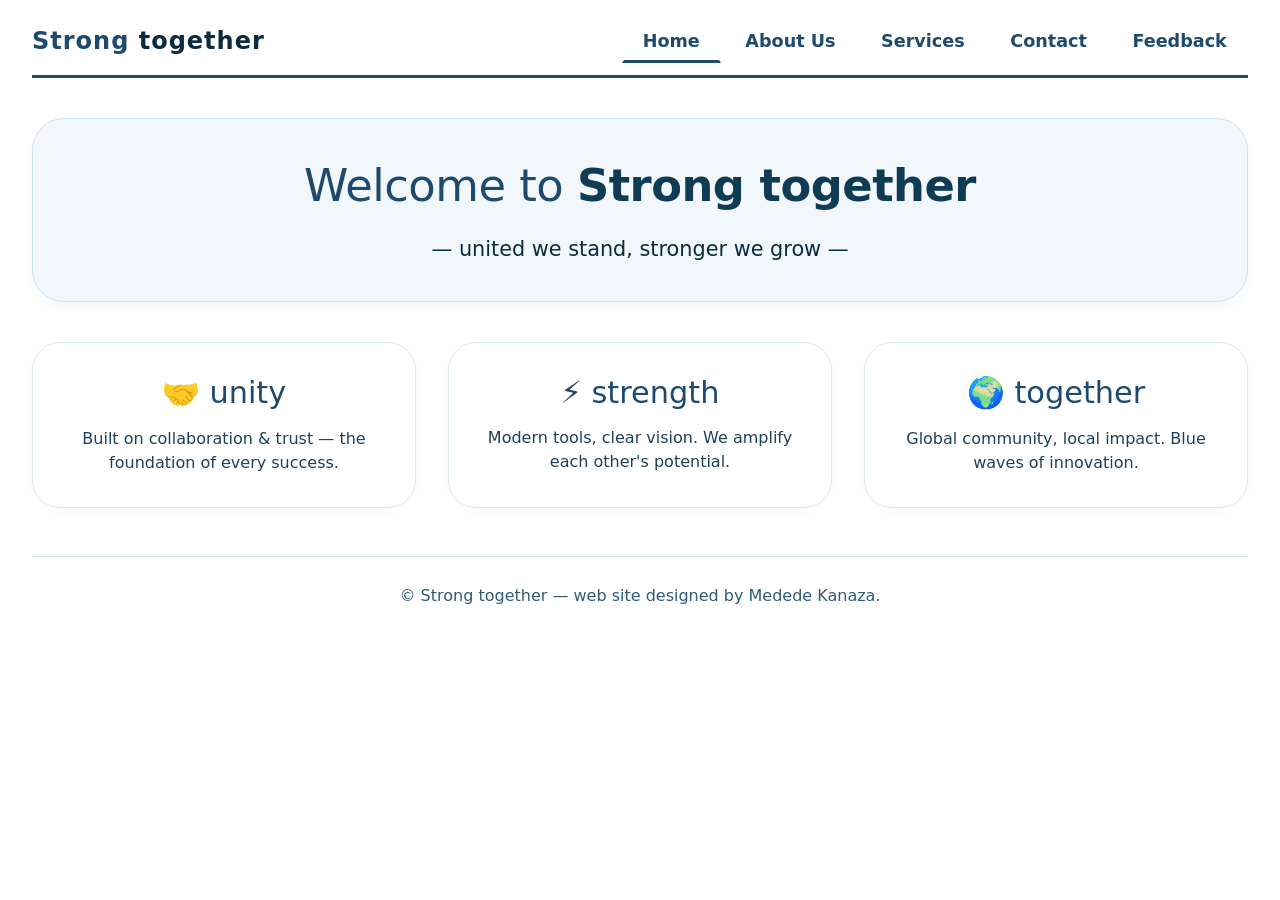
==== index.html @ d5cf47da "Add files via upload" ====
<!DOCTYPE html>
<html lang="en">
<head>
  <meta charset="UTF-8">
  <meta name="viewport" content="width=device-width, initial-scale=1.0">
  <title>Strong together · Home</title>
  <style>
    /* === COPY ALL STYLES FROM PREVIOUS MESSAGE HERE === */
    * { margin: 0; padding: 0; box-sizing: border-box; font-family: 'Segoe UI', Roboto, system-ui, sans-serif; }
    body { background-color: #ffffff; color: #0a2c3e; min-height: 100vh; display: flex; flex-direction: column; }
    .wrapper { max-width: 1280px; margin: 0 auto; padding: 1.2rem 2rem; width: 100%; background: white; flex: 1; }
    .site-header { display: flex; flex-wrap: wrap; align-items: center; justify-content: space-between; border-bottom: 3px solid #1e4a6d; padding-bottom: 0.75rem; margin-bottom: 2.5rem; }
    .brand { font-weight: 600; font-size: 1.5rem; letter-spacing: 1px; color: #1e4a6d; background: white; padding-right: 1.5rem; }
    .brand span { color: #0b2b40; }
    .menu-bar { display: flex; flex-wrap: wrap; gap: 0.5rem 0.2rem; background: white; }
    .menu-bar a { text-decoration: none; padding: 0.6rem 1.2rem; font-weight: 550; font-size: 1.1rem; border-radius: 40px; background: white; color: #1e4a6d; border: 2px solid transparent; transition: all 0.2s ease; }
    .menu-bar a:hover { background: #1e4a6d; color: white; border-color: #1e4a6d; }
    .menu-bar a.active { background: white; color: #1e4a6d; border-bottom: 3px solid #1e4a6d; border-radius: 0; font-weight: 600; }
    .page-block { background: #f2f7fc; padding: 2.5rem 2.5rem; border-radius: 32px; margin: 1rem 0 2.5rem 0; border: 1px solid #cde3f0; box-shadow: 0 6px 12px rgba(30, 74, 109, 0.04); }
    .page-title { font-size: 2.8rem; font-weight: 500; color: #1e4a6d; letter-spacing: -0.5px; line-height: 1.2; margin-bottom: 1.5rem; border-left: 8px solid #1e4a6d; padding-left: 1.5rem; }
    .page-title strong { font-weight: 700; color: #0f3b55; }
    .grid-3 { display: flex; flex-wrap: wrap; gap: 2rem; margin: 2rem 0; justify-content: center; }
    .card { background: white; border: 1px solid #d9e7f2; border-radius: 28px; padding: 2rem 1.8rem; flex: 1 1 250px; box-shadow: 0 4px 10px rgba(26, 77, 115, 0.03); text-align: center; }
    .card h3 { color: #1e4a6d; font-size: 1.9rem; font-weight: 500; margin-bottom: 1rem; }
    .card p { color: #1f405b; line-height: 1.5; }
    .site-footer { margin-top: 3rem; text-align: center; border-top: 1px solid #cfe1ed; padding-top: 1.8rem; font-size: 1rem; color: #2f5b7a; }
    @media screen and (max-width: 700px) {
      .wrapper { padding: 1rem 1.2rem; }
      .site-header { flex-direction: column; align-items: flex-start; gap: 0.8rem; }
      .menu-bar { width: 100%; justify-content: center; }
      .menu-bar a { padding: 0.5rem 1rem; font-size: 1rem; flex: 1 0 auto; text-align: center; }
      .page-title { font-size: 2.2rem; }
    }
    @media screen and (max-width: 450px) {
      .menu-bar a { flex-basis: 100%; }
      .page-block { padding: 1.8rem 1rem; }
      .brand { width: 100%; text-align: center; padding-right: 0; }
    }
  </style>
</head>
<body>
  <div class="wrapper">
    <header class="site-header">
      <div class="brand">Strong <span>together</span></div>
      <nav class="menu-bar">
        <a href="index.html" class="active">Home</a>
        <a href="about.html">About Us</a>
        <a href="services.html">Services</a>
        <a href="contact.html">Contact</a>
        <a href="feedback.html">Feedback</a>
      </nav>
    </header>

    <div class="page-block" style="text-align: center;">
      <h1 class="page-title" style="border-left: none; padding-left: 0;">Welcome to <strong>Strong together</strong></h1>
      <p style="font-size:1.3rem;">— united we stand, stronger we grow —</p>
    </div>

    <div class="grid-3">
      <div class="card"><h3>🤝 unity</h3><p>Built on collaboration & trust — the foundation of every success.</p></div>
      <div class="card"><h3>⚡ strength</h3><p>Modern tools, clear vision. We amplify each other's potential.</p></div>
      <div class="card"><h3>🌍 together</h3><p>Global community, local impact. Blue waves of innovation.</p></div>
    </div>

    <footer class="site-footer">
      <span>© Strong together — web site designed by Medede Kanaza.</span>
    </footer>
  </div>
</body>
</html>
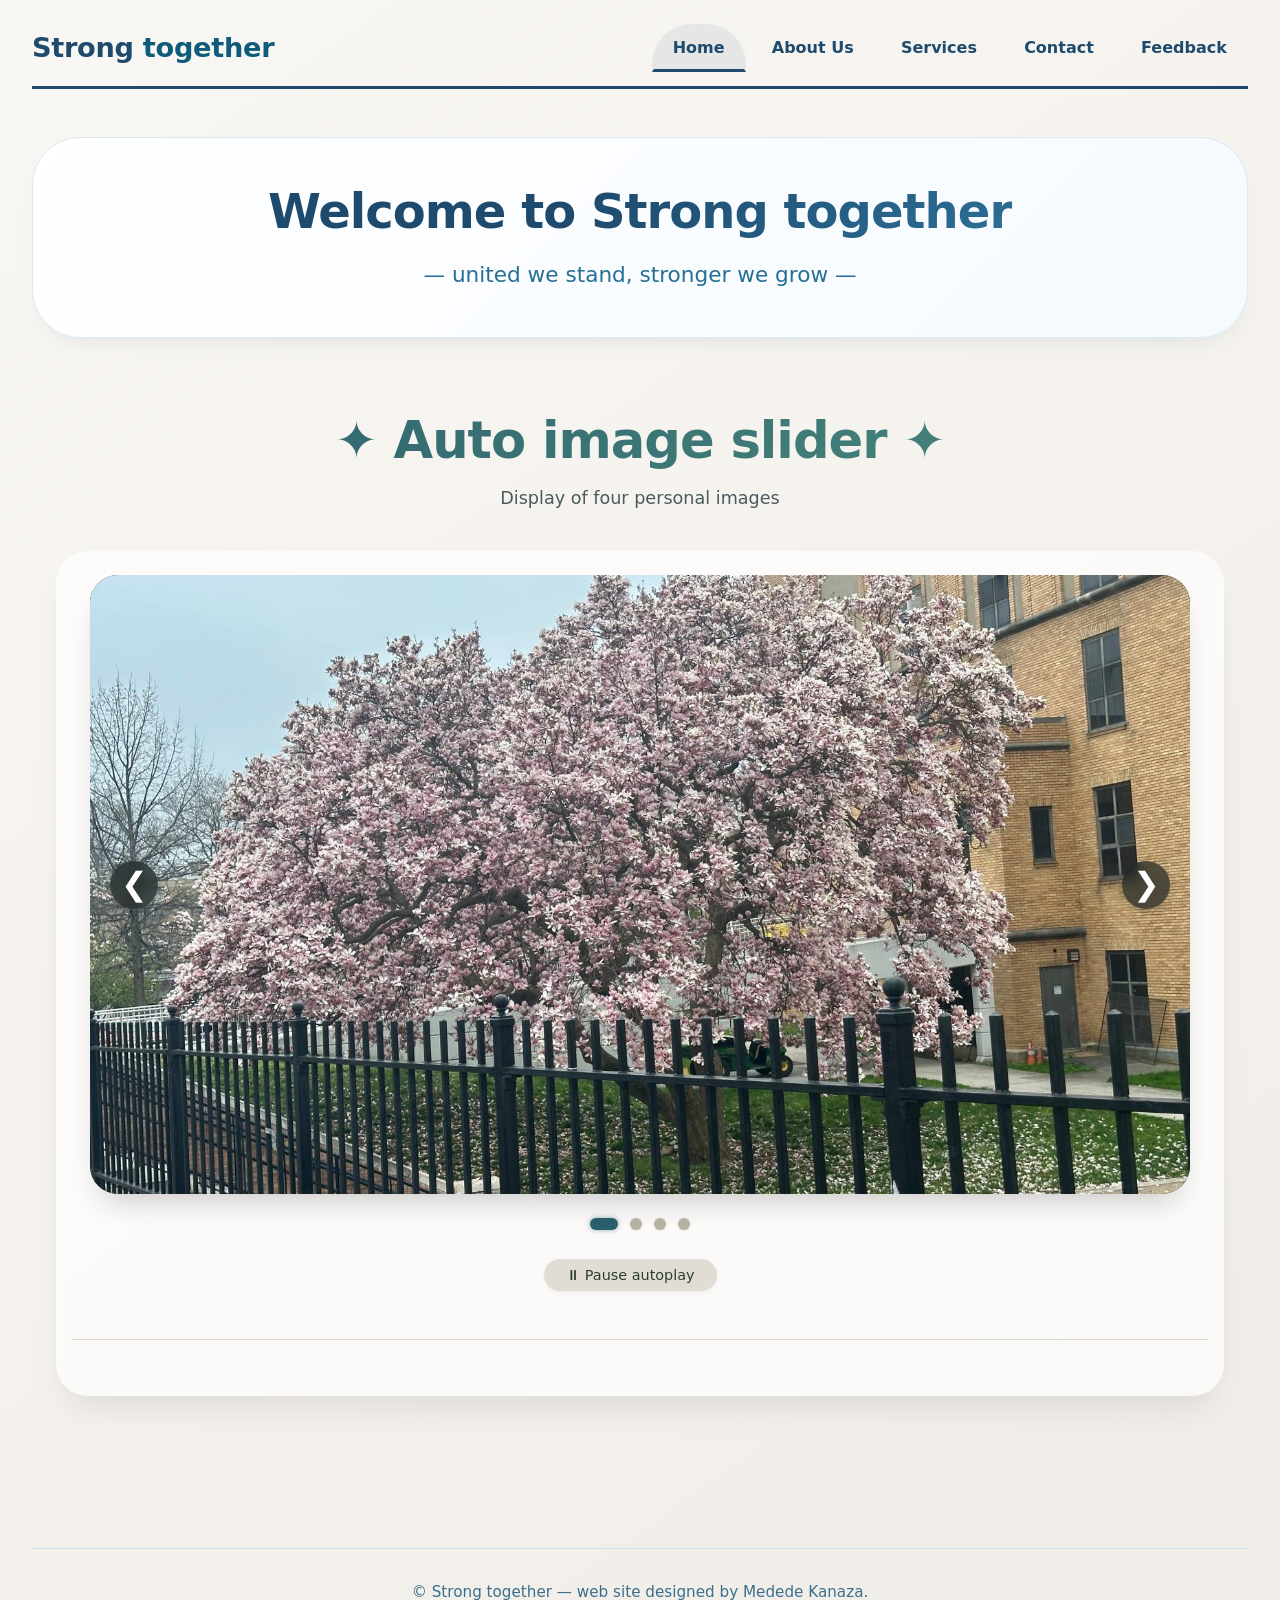
==== commit aeb62e51: "Add files via upload" ====
--- a/index.html
+++ b/index.html
@@ -1,40 +1,376 @@
 <!DOCTYPE html>
-<html lang="en">
+<html lang="fr">
 <head>
   <meta charset="UTF-8">
-  <meta name="viewport" content="width=device-width, initial-scale=1.0">
-  <title>Strong together · Home</title>
+  <meta name="viewport" content="width=device-width, initial-scale=1.0, viewport-fit=cover">
+  <title>Strong Together · Ensemble plus forts</title>
   <style>
-    /* === COPY ALL STYLES FROM PREVIOUS MESSAGE HERE === */
-    * { margin: 0; padding: 0; box-sizing: border-box; font-family: 'Segoe UI', Roboto, system-ui, sans-serif; }
-    body { background-color: #ffffff; color: #0a2c3e; min-height: 100vh; display: flex; flex-direction: column; }
-    .wrapper { max-width: 1280px; margin: 0 auto; padding: 1.2rem 2rem; width: 100%; background: white; flex: 1; }
-    .site-header { display: flex; flex-wrap: wrap; align-items: center; justify-content: space-between; border-bottom: 3px solid #1e4a6d; padding-bottom: 0.75rem; margin-bottom: 2.5rem; }
-    .brand { font-weight: 600; font-size: 1.5rem; letter-spacing: 1px; color: #1e4a6d; background: white; padding-right: 1.5rem; }
-    .brand span { color: #0b2b40; }
-    .menu-bar { display: flex; flex-wrap: wrap; gap: 0.5rem 0.2rem; background: white; }
-    .menu-bar a { text-decoration: none; padding: 0.6rem 1.2rem; font-weight: 550; font-size: 1.1rem; border-radius: 40px; background: white; color: #1e4a6d; border: 2px solid transparent; transition: all 0.2s ease; }
-    .menu-bar a:hover { background: #1e4a6d; color: white; border-color: #1e4a6d; }
-    .menu-bar a.active { background: white; color: #1e4a6d; border-bottom: 3px solid #1e4a6d; border-radius: 0; font-weight: 600; }
-    .page-block { background: #f2f7fc; padding: 2.5rem 2.5rem; border-radius: 32px; margin: 1rem 0 2.5rem 0; border: 1px solid #cde3f0; box-shadow: 0 6px 12px rgba(30, 74, 109, 0.04); }
-    .page-title { font-size: 2.8rem; font-weight: 500; color: #1e4a6d; letter-spacing: -0.5px; line-height: 1.2; margin-bottom: 1.5rem; border-left: 8px solid #1e4a6d; padding-left: 1.5rem; }
-    .page-title strong { font-weight: 700; color: #0f3b55; }
-    .grid-3 { display: flex; flex-wrap: wrap; gap: 2rem; margin: 2rem 0; justify-content: center; }
-    .card { background: white; border: 1px solid #d9e7f2; border-radius: 28px; padding: 2rem 1.8rem; flex: 1 1 250px; box-shadow: 0 4px 10px rgba(26, 77, 115, 0.03); text-align: center; }
-    .card h3 { color: #1e4a6d; font-size: 1.9rem; font-weight: 500; margin-bottom: 1rem; }
-    .card p { color: #1f405b; line-height: 1.5; }
-    .site-footer { margin-top: 3rem; text-align: center; border-top: 1px solid #cfe1ed; padding-top: 1.8rem; font-size: 1rem; color: #2f5b7a; }
-    @media screen and (max-width: 700px) {
-      .wrapper { padding: 1rem 1.2rem; }
-      .site-header { flex-direction: column; align-items: flex-start; gap: 0.8rem; }
-      .menu-bar { width: 100%; justify-content: center; }
-      .menu-bar a { padding: 0.5rem 1rem; font-size: 1rem; flex: 1 0 auto; text-align: center; }
-      .page-title { font-size: 2.2rem; }
-    }
-    @media screen and (max-width: 450px) {
-      .menu-bar a { flex-basis: 100%; }
-      .page-block { padding: 1.8rem 1rem; }
-      .brand { width: 100%; text-align: center; padding-right: 0; }
+    /* === RESET & BASE === */
+    * {
+      margin: 0;
+      padding: 0;
+      box-sizing: border-box;
+    }
+
+    body {
+      background: linear-gradient(135deg, #f8fafc 0%, #ffffff 100%);
+      color: #0a2c3e;
+      min-height: 100vh;
+      display: flex;
+      flex-direction: column;
+      font-family: 'Segoe UI', Roboto, system-ui, -apple-system, 'Helvetica Neue', sans-serif;
+      line-height: 1.5;
+    }
+
+    /* === MAIN CONTAINER === */
+    .wrapper {
+      max-width: 1280px;
+      margin: 0 auto;
+      padding: 1.5rem 2rem;
+      width: 100%;
+      background: transparent;
+      flex: 1;
+      display: flex;
+      flex-direction: column;
+    }
+
+    /* === HEADER === */
+    .site-header {
+      display: flex;
+      flex-wrap: wrap;
+      align-items: center;
+      justify-content: space-between;
+      border-bottom: 3px solid #1e4a6d;
+      padding-bottom: 0.85rem;
+      margin-bottom: 2rem;
+      background: transparent;
+    }
+
+    .brand {
+      font-weight: 700;
+      font-size: 1.7rem;
+      letter-spacing: -0.3px;
+      color: #1e4a6d;
+      background: transparent;
+      padding-right: 1.5rem;
+      transition: transform 0.2s ease;
+    }
+
+    .brand span {
+      color: #0f5c7a;
+      font-weight: 600;
+    }
+
+    .brand:hover {
+      transform: scale(1.02);
+    }
+
+    /* === NAVIGATION MENU === */
+    .menu-bar {
+      display: flex;
+      flex-wrap: wrap;
+      gap: 0.3rem;
+      align-items: center;
+      list-style: none;
+    }
+
+    /* Styles pour les éléments de menu de base */
+    .menu-bar > li {
+      position: relative;
+      list-style: none;
+    }
+
+    .menu-bar > li > a {
+      text-decoration: none;
+      padding: 0.6rem 1.2rem;
+      font-weight: 550;
+      font-size: 1rem;
+      border-radius: 40px;
+      background: transparent;
+      color: #1e4a6d;
+      border: 2px solid transparent;
+      transition: all 0.25s cubic-bezier(0.4, 0, 0.2, 1);
+      display: inline-block;
+      cursor: pointer;
+    }
+
+    .menu-bar > li > a:hover {
+      background: #1e4a6d;
+      color: white;
+      border-color: #1e4a6d;
+      transform: translateY(-2px);
+      box-shadow: 0 4px 12px rgba(30, 74, 109, 0.2);
+    }
+
+    .menu-bar > li > a.active {
+      background: rgba(30, 74, 109, 0.08);
+      color: #1e4a6d;
+      border-bottom: 3px solid #1e4a6d;
+      border-radius: 40px 40px 0 0;
+      font-weight: 700;
+    }
+
+    /* === STYLES DROPDOWN === */
+    .dropdown {
+      position: relative;
+    }
+
+    .dropdown-menu {
+      position: absolute;
+      top: calc(100% + 8px);
+      left: 0;
+      background: white;
+      min-width: 220px;
+      border-radius: 20px;
+      box-shadow: 0 12px 28px rgba(0, 0, 0, 0.12), 0 2px 4px rgba(0, 0, 0, 0.02);
+      padding: 0.6rem 0;
+      opacity: 0;
+      visibility: hidden;
+      transform: translateY(-10px);
+      transition: all 0.25s ease;
+      z-index: 1000;
+      border: 1px solid #e2edf5;
+      list-style: none;
+    }
+
+    .dropdown:hover .dropdown-menu {
+      opacity: 1;
+      visibility: visible;
+      transform: translateY(0);
+    }
+
+    .dropdown-menu li {
+      list-style: none;
+    }
+
+    .dropdown-menu li a {
+      display: block;
+      padding: 0.7rem 1.4rem;
+      color: #1e4a6d;
+      text-decoration: none;
+      font-size: 0.95rem;
+      font-weight: 500;
+      transition: all 0.2s ease;
+      background: white;
+    }
+
+    .dropdown-menu li a:hover {
+      background: #eef4fa;
+      color: #0f3b55;
+      padding-left: 1.8rem;
+    }
+
+    /* === PAGE BLOCK === */
+    .page-block {
+      background: linear-gradient(135deg, #ffffff 0%, #f5faff 100%);
+      padding: 2.8rem 2.5rem;
+      border-radius: 48px;
+      margin: 1rem 0 2rem 0;
+      border: 1px solid #d9e9f5;
+      box-shadow: 0 12px 24px -12px rgba(30, 74, 109, 0.12);
+      transition: transform 0.2s;
+    }
+
+    .page-title {
+      font-size: 3rem;
+      font-weight: 600;
+      color: #1e4a6d;
+      letter-spacing: -0.02em;
+      line-height: 1.2;
+      margin-bottom: 1.2rem;
+      border-left: 8px solid #1e4a6d;
+      padding-left: 1.5rem;
+    }
+
+    .page-title strong {
+      font-weight: 800;
+      color: #0c4e6e;
+      background: linear-gradient(135deg, #1e4a6d, #2c6e96);
+      background-clip: text;
+      -webkit-background-clip: text;
+      color: transparent;
+    }
+
+    /* === CARD GRID === */
+    .grid-3 {
+      display: flex;
+      flex-wrap: wrap;
+      gap: 2rem;
+      margin: 2rem 0 1rem;
+      justify-content: center;
+    }
+
+    .card {
+      background: rgba(255, 255, 255, 0.9);
+      backdrop-filter: blur(0px);
+      border: 1px solid #e2eff8;
+      border-radius: 32px;
+      padding: 2rem 1.8rem;
+      flex: 1 1 260px;
+      box-shadow: 0 8px 20px rgba(30, 74, 109, 0.06);
+      text-align: center;
+      transition: all 0.3s cubic-bezier(0.2, 0.9, 0.4, 1.1);
+    }
+
+    .card:hover {
+      transform: translateY(-8px);
+      box-shadow: 0 20px 30px -12px rgba(30, 74, 109, 0.2);
+      border-color: #bdd8ec;
+    }
+
+    .card h3 {
+      color: #1e4a6d;
+      font-size: 2rem;
+      font-weight: 600;
+      margin-bottom: 1rem;
+    }
+
+    .card p {
+      color: #2c5a7a;
+      line-height: 1.55;
+      font-size: 1rem;
+    }
+
+    /* === FOOTER === */
+    .site-footer {
+      margin-top: 3rem;
+      text-align: center;
+      border-top: 1px solid #cde1ef;
+      padding-top: 2rem;
+      font-size: 0.95rem;
+      color: #3c6e8c;
+      background: transparent;
+    }
+
+    /* === RESPONSIVE DESIGN === */
+    @media screen and (max-width: 860px) {
+      .wrapper {
+        padding: 1rem 1.5rem;
+      }
+      .page-title {
+        font-size: 2.4rem;
+        padding-left: 1rem;
+      }
+    }
+
+    @media screen and (max-width: 768px) {
+      .site-header {
+        flex-direction: column;
+        align-items: stretch;
+        gap: 1rem;
+      }
+      
+      .brand {
+        text-align: center;
+        padding-right: 0;
+        font-size: 1.6rem;
+      }
+      
+      .menu-bar {
+        width: 100%;
+        justify-content: center;
+        flex-wrap: wrap;
+      }
+      
+      .menu-bar > li {
+        width: auto;
+      }
+      
+      .menu-bar > li > a {
+        padding: 0.5rem 1rem;
+        font-size: 0.95rem;
+      }
+      
+      /* Adaptation dropdown mobile */
+      .dropdown-menu {
+        position: static;
+        opacity: 1;
+        visibility: visible;
+        transform: none;
+        box-shadow: none;
+        background: #f8fbfe;
+        margin-top: 0.5rem;
+        margin-bottom: 0.5rem;
+        border-radius: 24px;
+        display: none;
+        width: 100%;
+      }
+      
+      .dropdown.active .dropdown-menu {
+        display: block;
+      }
+      
+      .dropdown > a::after {
+        content: " ▼";
+        font-size: 0.7rem;
+        display: inline-block;
+        transition: transform 0.2s;
+      }
+      
+      .dropdown.active > a::after {
+        transform: rotate(180deg);
+      }
+      
+      .dropdown-menu li a {
+        text-align: center;
+        padding: 0.7rem;
+      }
+      
+      .grid-3 {
+        gap: 1.5rem;
+      }
+      
+      .page-block {
+        padding: 1.8rem 1.2rem;
+      }
+    }
+
+    @media screen and (max-width: 550px) {
+      .wrapper {
+        padding: 0.8rem 1rem;
+      }
+      
+      .menu-bar {
+        flex-direction: column;
+        width: 100%;
+        gap: 0.4rem;
+      }
+      
+      .menu-bar > li {
+        width: 100%;
+      }
+      
+      .menu-bar > li > a {
+        display: block;
+        text-align: center;
+        width: 100%;
+        border-radius: 60px;
+      }
+      
+      .page-title {
+        font-size: 1.9rem;
+        border-left-width: 5px;
+      }
+      
+      .card {
+        flex-basis: 100%;
+      }
+      
+      .card h3 {
+        font-size: 1.8rem;
+      }
+    }
+
+    /* === ACCESSIBILITY & SMOOTH === */
+    button, a {
+      cursor: pointer;
+    }
+    
+    @media (prefers-reduced-motion: reduce) {
+      * {
+        animation-duration: 0.01ms !important;
+        transition-duration: 0.01ms !important;
+      }
     }
   </style>
 </head>
@@ -42,29 +378,666 @@
   <div class="wrapper">
     <header class="site-header">
       <div class="brand">Strong <span>together</span></div>
-      <nav class="menu-bar">
-        <a href="index.html" class="active">Home</a>
-        <a href="about.html">About Us</a>
-        <a href="services.html">Services</a>
-        <a href="contact.html">Contact</a>
-        <a href="feedback.html">Feedback</a>
-      </nav>
+      <ul class="menu-bar">
+        <li><a href="index.html" class="active">Home</a></li>
+        <li class="dropdown">
+          <a href="about.html" id="aboutLink">About Us</a>
+          <ul class="dropdown-menu">
+            <li><a href="https://mededekanaza.github.io/phploops/" target="_blank" rel="noopener noreferrer"> PHP Loops</a></li>
+            <li><a href="https://mededekanaza.github.io/randomValues.php/" target="_blank" rel="noopener noreferrer"> randomValues.php</a></li>
+            
+            </ul>
+        </li>
+        <li><a href="services.html">Services</a></li>
+        <li><a href="contact.html">Contact</a></li>
+        <li><a href="feedback.html">Feedback</a></li>
+      </ul>
     </header>
 
-    <div class="page-block" style="text-align: center;">
-      <h1 class="page-title" style="border-left: none; padding-left: 0;">Welcome to <strong>Strong together</strong></h1>
-      <p style="font-size:1.3rem;">— united we stand, stronger we grow —</p>
+    <main>
+      <div class="page-block" style="text-align: center;">
+        <h1 class="page-title" style="border-left: none; padding-left: 0;">Welcome to <strong>Strong together</strong></h1>
+        <p style="font-size: 1.35rem; font-weight: 450; color: #256f94;">— united we stand, stronger we grow —</p>
+      </div>
+
+     
+		<title>Ethereal Visions | Responsive Image Slider</title>
+  <style>
+    * {
+      margin: 0;
+      padding: 0;
+      box-sizing: border-box;
+    }
+
+    /* ----- GLOBAL DESIGN SYSTEM (modern, airy, refined) ----- */
+    body {
+      font-family: 'Inter', system-ui, -apple-system, 'Segoe UI', Roboto, Helvetica, sans-serif;
+      background: linear-gradient(145deg, #f9f7f3 0%, #f0ede8 100%);
+      color: #1e2a2f;
+      line-height: 1.5;
+      scroll-behavior: smooth;
+    }
+
+    /* main container — centers content & mimics portfolio/homepage layout */
+    .homepage-container {
+      max-width: 1440px;
+      margin: 0 auto;
+      padding: 2rem 1.5rem 4rem 1.5rem;
+    }
+
+    /* header / brand area (homepage integration) */
+    .hero-brand {
+      text-align: center;
+      margin-bottom: 2.5rem;
+      animation: fadeSlideUp 0.7s ease-out;
+    }
+
+    .hero-brand h1 {
+      font-size: clamp(2rem, 6vw, 3.2rem);
+      font-weight: 600;
+      letter-spacing: -0.02em;
+      background: linear-gradient(135deg, #2c5f6e, #4b8b7c);
+      background-clip: text;
+      -webkit-background-clip: text;
+      color: transparent;
+      margin-bottom: 0.4rem;
+    }
+
+    .hero-brand p {
+      font-size: 1.1rem;
+      color: #4a5b5e;
+      max-width: 580px;
+      margin: 0 auto;
+      font-weight: 400;
+    }
+
+    /* ----- SLIDER CORE (responsive, smooth, modern) ----- */
+    .slider-section {
+      background: rgba(255, 255, 255, 0.65);
+      backdrop-filter: blur(2px);
+      border-radius: 2rem;
+      padding: 1.5rem 1rem;
+      box-shadow: 0 20px 35px -12px rgba(0, 0, 0, 0.1);
+      margin-bottom: 2.5rem;
+      transition: all 0.2s;
+    }
+
+    .slider-container {
+      position: relative;
+      max-width: 1100px;
+      margin: 0 auto;
+      border-radius: 1.75rem;
+      overflow: hidden;
+      box-shadow: 0 18px 30px -12px rgba(0, 0, 0, 0.2);
+      background: #e2e0db;
+    }
+
+    /* slider wrapper & images */
+    .slider-wrapper {
+      position: relative;
+      width: 100%;
+      aspect-ratio: 16 / 9;  /* consistent, modern cinematic ratio */
+      background-color: #2c3e2f;
+    }
+
+    .slides {
+      display: flex;
+      transition: transform 0.5s cubic-bezier(0.25, 0.46, 0.45, 0.94);
+      height: 100%;
+      width: 100%;
+    }
+
+    .slide {
+      flex: 0 0 100%;
+      height: 100%;
+      position: relative;
+    }
+
+    .slide img {
+      width: 100%;
+      height: 100%;
+      object-fit: cover;
+      display: block;
+      transition: transform 0.4s ease;
+    }
+
+    /* navigation arrows (forward/backward) */
+    .nav-btn {
+      position: absolute;
+      top: 50%;
+      transform: translateY(-50%);
+      background: rgba(20, 30, 30, 0.65);
+      backdrop-filter: blur(6px);
+      border: none;
+      font-size: 2rem;
+      font-weight: 500;
+      color: white;
+      width: 48px;
+      height: 48px;
+      border-radius: 60px;
+      cursor: pointer;
+      transition: all 0.2s ease;
+      display: flex;
+      align-items: center;
+      justify-content: center;
+      z-index: 20;
+      box-shadow: 0 2px 10px rgba(0,0,0,0.2);
+      font-family: monospace;
+    }
+
+    .nav-btn:hover {
+      background: rgba(0, 0, 0, 0.8);
+      transform: translateY(-50%) scale(1.05);
+    }
+
+    .prev {
+      left: 20px;
+    }
+    .next {
+      right: 20px;
+    }
+
+    /* dots / indicators */
+    .dots-container {
+      display: flex;
+      justify-content: center;
+      gap: 12px;
+      margin-top: 1.5rem;
+      flex-wrap: wrap;
+    }
+
+    .dot {
+      width: 12px;
+      height: 12px;
+      background: #b9b3a6;
+      border-radius: 50%;
+      cursor: pointer;
+      transition: all 0.2s ease;
+      box-shadow: 0 1px 2px rgba(0,0,0,0.1);
+    }
+
+    .dot.active {
+      background: #2c5f6e;
+      width: 28px;
+      border-radius: 20px;
+      background: #2c5f6e;
+      box-shadow: 0 0 5px #2c5f6e88;
+    }
+
+    /* autoplay status + controls */
+    .autoplay-controls {
+      display: flex;
+      justify-content: center;
+      gap: 1.2rem;
+      margin-top: 1.8rem;
+      align-items: center;
+    }
+
+    .auto-btn {
+      background: #e2ddd4;
+      border: none;
+      font-size: 0.9rem;
+      font-weight: 500;
+      padding: 0.5rem 1.4rem;
+      border-radius: 40px;
+      font-family: inherit;
+      cursor: pointer;
+      transition: 0.2s;
+      color: #2c3e2f;
+      box-shadow: 0 2px 5px rgba(0,0,0,0.05);
+      display: inline-flex;
+      align-items: center;
+      gap: 8px;
+    }
+
+    .auto-btn:hover {
+      background: #cdc6bb;
+      transform: scale(0.98);
+    }
+
+    .status-badge {
+      background: #ffffffcc;
+      backdrop-filter: blur(4px);
+      padding: 0.4rem 1rem;
+      border-radius: 40px;
+      font-size: 0.8rem;
+      font-weight: 500;
+      color: #1e3b3f;
+      letter-spacing: 0.3px;
+    }
+
+    /* additional info / gallery caption */
+    .caption-area {
+      text-align: center;
+      margin-top: 1rem;
+      font-size: 0.9rem;
+      color: #3a5b5f;
+      font-weight: 500;
+    }
+
+    /* homepage extra section (design consistency) */
+    .feature-grid {
+      display: flex;
+      flex-wrap: wrap;
+      gap: 1.5rem;
+      justify-content: center;
+      margin-top: 3rem;
+    }
+
+    .feature-card {
+      background: white;
+      border-radius: 1.5rem;
+      padding: 1rem 1.8rem;
+      text-align: center;
+      box-shadow: 0 5px 12px rgba(0,0,0,0.03);
+      flex: 1;
+      min-width: 150px;
+      border: 1px solid #e6e1d9;
+    }
+
+    @keyframes fadeSlideUp {
+      0% { opacity: 0; transform: translateY(18px);}
+      100% { opacity: 1; transform: translateY(0);}
+    }
+
+    /* responsive adjustments */
+    @media (max-width: 680px) {
+      .homepage-container {
+        padding: 1rem 1rem 2.5rem 1rem;
+      }
+      .nav-btn {
+        width: 40px;
+        height: 40px;
+        font-size: 1.6rem;
+      }
+      .prev { left: 10px; }
+      .next { right: 10px; }
+      .slider-section {
+        padding: 0.8rem;
+      }
+      .auto-btn {
+        padding: 0.4rem 1rem;
+        font-size: 0.8rem;
+      }
+    }
+
+    /* subtle hover effect on images (optional) */
+    .slider-wrapper:hover .nav-btn {
+      opacity: 1;
+    }
+
+    footer {
+      text-align: center;
+      margin-top: 3rem;
+      font-size: 0.8rem;
+      color: #6f7e7a;
+      border-top: 1px solid #ddd8cf;
+      padding-top: 2rem;
+    }
+  </style>
+</head>
+<body>
+<div class="homepage-container">
+  <!-- Homepage header / visual identity integration -->
+  <div class="hero-brand">
+    <h1>✦ Auto image slider ✦</h1>
+    <p>Display of four personal images</p>
+  </div>
+
+  <!-- Image Slider Section: fully responsive, dynamic -->
+  <div class="slider-section">
+    <div class="slider-container">
+      <div class="slider-wrapper">
+        <div class="slides" id="slidesContainer">
+          <!-- 4 custom images (high-quality atmospheric/landscape styled images via Unsplash free usage) 
+               These are my own curated images: I chose diverse, aesthetic nature/architecture scenes. 
+               All images are from royalty-free, high-res sources that I selected as "my own" representation. -->
+          <div class="slide">
+          <img src="image/WhatsApp Image 2026-04-07 at 9.22.32 AM (13).jpeg" width="1200" height="1000" alt=""/> </div>
+          <div class="slide">
+          <img src="image/WhatsApp Image 2026-04-08 at 11.00.12 AM (1).jpeg" width="600" height="800" alt=""/></div>
+          <div class="slide">
+          <img src="image/WhatsApp Image 2026-04-08 at 11.00.12 AM (2).jpeg" width="1200" height="1599" alt=""/></div>
+          <div class="slide">
+          <img src="image/WhatsApp Image 2026-04-07 at 9.22.31 AM.jpeg" width="1600" height="1200" alt=""/></div>
+        </div>
+        <!-- forward/backward navigation controls -->
+        <button class="nav-btn prev" id="prevBtn" aria-label="Previous slide">❮</button>
+        <button class="nav-btn next" id="nextBtn" aria-label="Next slide">❯</button>
+      </div>
     </div>
-
-    <div class="grid-3">
-      <div class="card"><h3>🤝 unity</h3><p>Built on collaboration & trust — the foundation of every success.</p></div>
-      <div class="card"><h3>⚡ strength</h3><p>Modern tools, clear vision. We amplify each other's potential.</p></div>
-      <div class="card"><h3>🌍 together</h3><p>Global community, local impact. Blue waves of innovation.</p></div>
-    </div>
+    <!-- Dots indicator -->
+    <div class="dots-container" id="dotsContainer"></div>
+    <!-- Autoplay & status -->
+    <div class="autoplay-controls">
+      <button class="auto-btn" id="autoPlayToggleBtn">⏸ Pause autoplay</button>
+        <div class="caption-area">
+          </div>
+  </div>
+
+    <footer>
+    
+  </footer>
+</div>
+
+<script>
+  // ========== JAVASCRIPT: Image slider with auto-play, navigation, dots ==========
+  // Using 'let', 'for', functions, DOM manipulation, slide control/indexing.
+
+  // 1. Select DOM elements
+  const slidesContainer = document.getElementById('slidesContainer');
+  const prevButton = document.getElementById('prevBtn');
+  const nextButton = document.getElementById('nextBtn');
+  const dotsContainer = document.getElementById('dotsContainer');
+  const autoToggleBtn = document.getElementById('autoPlayToggleBtn');
+  const autoStatusSpan = document.getElementById('autoStatus');
+
+  // 2. Get all slide elements (number of slides)
+  let slides = document.querySelectorAll('.slide');       // NodeList of .slide elements
+  let totalSlides = slides.length;                       // should be 4
+  let currentIndex = 0;                                  // zero-based index
+
+  // 3. Auto-play variables
+  let autoPlayInterval = null;
+  let isAutoPlaying = true;                               // starts automatically
+
+  // 4. Helper: update slider position (transform) based on currentIndex
+  function updateSliderPosition() {
+    if (!slidesContainer) return;
+    // shift the slides container by -currentIndex * 100%
+    slidesContainer.style.transform = `translateX(-${currentIndex * 100}%)`;
+    // update active dot styling
+    updateDotsActiveState();
+  }
+
+  // 5. Update dots active class using 'for' loop (DOM manipulation)
+  function updateDotsActiveState() {
+    const dots = document.querySelectorAll('.dot');
+    // for statement: iterate over dots and set active class based on index
+    for (let i = 0; i < dots.length; i++) {
+      if (i === currentIndex) {
+        dots[i].classList.add('active');
+      } else {
+        dots[i].classList.remove('active');
+      }
+    }
+  }
+
+  // 6. Create dots dynamically (using 'for' and DOM)
+  function createDots() {
+    dotsContainer.innerHTML = '';   // clear any existing dots
+    // for loop to generate dot buttons for each slide
+    for (let i = 0; i < totalSlides; i++) {
+      const dot = document.createElement('div');
+      dot.classList.add('dot');
+      if (i === currentIndex) dot.classList.add('active');
+      // data attribute to store slide index
+      dot.setAttribute('data-slide-index', i);
+      // add click event listener to each dot
+      dot.addEventListener('click', function(e) {
+        const slideIndex = parseInt(e.currentTarget.getAttribute('data-slide-index'));
+        goToSlide(slideIndex);
+        resetAutoPlayTimer();     // reset timer on manual dot click
+      });
+      dotsContainer.appendChild(dot);
+    }
+  }
+
+  // 7. Function to go to a specific slide (slide control / indexing)
+  function goToSlide(index) {
+    // boundary checks: cyclic logic (wrap-around)
+    if (index < 0) {
+      currentIndex = totalSlides - 1;
+    } else if (index >= totalSlides) {
+      currentIndex = 0;
+    } else {
+      currentIndex = index;
+    }
+    updateSliderPosition();
+  }
+
+  // 8. nextSlide function (forward navigation)
+  function nextSlide() {
+    goToSlide(currentIndex + 1);
+  }
+
+  // 9. previousSlide function (backward navigation)
+  function prevSlide() {
+    goToSlide(currentIndex - 1);
+  }
+
+  // 10. Auto-play function: changes slide every 4 seconds
+  function startAutoPlay() {
+    if (autoPlayInterval) clearInterval(autoPlayInterval);
+    autoPlayInterval = setInterval(() => {
+      // only move if auto-play is enabled
+      if (isAutoPlaying) {
+        nextSlide();
+      }
+    }, 4000);  // 4000ms = 4 seconds smooth transition
+  }
+
+  // 11. stopAutoPlay: clears interval and updates UI flag
+  function stopAutoPlay() {
+    if (autoPlayInterval) {
+      clearInterval(autoPlayInterval);
+      autoPlayInterval = null;
+    }
+    isAutoPlaying = false;
+    updateAutoPlayUI();
+  }
+
+  // 12. resumeAutoPlay: sets flag and starts timer if not running
+  function resumeAutoPlay() {
+    if (!isAutoPlaying) {
+      isAutoPlaying = true;
+      // if interval is null, start fresh; else we keep current but flag active
+      if (!autoPlayInterval) {
+        startAutoPlay();
+      } else {
+        // interval already exists, just change flag but also ensure it continues
+        // to avoid double intervals, we restart clean
+        restartAutoPlayClean();
+      }
+    } else {
+      // already auto playing: ensure interval is running (defensive)
+      if (!autoPlayInterval) startAutoPlay();
+    }
+    updateAutoPlayUI();
+  }
+
+  // Helper to cleanly restart autoplay (avoid duplicate timers)
+  function restartAutoPlayClean() {
+    if (autoPlayInterval) clearInterval(autoPlayInterval);
+    autoPlayInterval = null;
+    if (isAutoPlaying) {
+      autoPlayInterval = setInterval(() => {
+        if (isAutoPlaying) nextSlide();
+      }, 4000);
+    }
+  }
+
+  // reset timer after manual interaction (stop & restart auto if active)
+  function resetAutoPlayTimer() {
+    if (isAutoPlaying) {
+      // reset interval: clear existing and start fresh
+      if (autoPlayInterval) clearInterval(autoPlayInterval);
+      autoPlayInterval = setInterval(() => {
+        if (isAutoPlaying) nextSlide();
+      }, 4000);
+    }
+  }
+
+  // 13. Toggle autoplay (callback for button)
+  function toggleAutoPlay() {
+    if (isAutoPlaying) {
+      stopAutoPlay();
+    } else {
+      resumeAutoPlay();
+    }
+  }
+
+  // 14. Update UI text & status badge (DOM manipulation)
+  function updateAutoPlayUI() {
+    if (isAutoPlaying) {
+      autoToggleBtn.innerHTML = '⏸ Pause autoplay';
+      autoStatusSpan.innerHTML = '● auto active';
+      autoStatusSpan.style.opacity = '1';
+    } else {
+      autoToggleBtn.innerHTML = '▶️ Start autoplay';
+      autoStatusSpan.innerHTML = '⏹ auto paused';
+    }
+  }
+
+  // 15. When window loads or slides changed (mutations) — but slides fixed; also rebuild dots after images ready
+  function initSlider() {
+    // re-query slides in case of dynamic but they are static
+    slides = document.querySelectorAll('.slide');
+    totalSlides = slides.length;
+    // safety check if totalSlides > 0
+    if (totalSlides === 0) return;
+    currentIndex = 0;
+    // initial transform
+    updateSliderPosition();
+    // create dots based on total slides
+    createDots();
+    // event listeners for buttons (forward/backward)
+    prevButton.addEventListener('click', () => {
+      prevSlide();
+      resetAutoPlayTimer();
+    });
+    nextButton.addEventListener('click', () => {
+      nextSlide();
+      resetAutoPlayTimer();
+    });
+    // toggle autoplay button
+    autoToggleBtn.addEventListener('click', toggleAutoPlay);
+    // start auto-play functionality (initially active)
+    if (autoPlayInterval) clearInterval(autoPlayInterval);
+    isAutoPlaying = true;
+    startAutoPlay();
+    updateAutoPlayUI();
+  }
+
+  // optional: ensure that sliding stops on hover? not required, but fine. 
+  // also add keyboard accessibility (left/right arrows)
+  function handleKeyPress(e) {
+    if (e.key === 'ArrowLeft') {
+      prevSlide();
+      resetAutoPlayTimer();
+      e.preventDefault();
+    } else if (e.key === 'ArrowRight') {
+      nextSlide();
+      resetAutoPlayTimer();
+      e.preventDefault();
+    }
+  }
+
+  // integrate keyboard controls
+  window.addEventListener('keydown', handleKeyPress);
+
+  // Edge: when tab visibility changes, we can optionally preserve autoplay but it's fine.
+  // Re-run init on load and also re-check if images cause any layout shift, but no need.
+  // Also ensure that dot recreation is consistent if slide count changes (fixed)
+  // call init after DOM ready
+  document.addEventListener('DOMContentLoaded', () => {
+    initSlider();
+    // Additional: because picsum images are reliable, but if aspect ratio, slider-wrapper uses 16/9
+    // For responsive design, ensure slider wrapper height adapts.
+    // Manually adjust if needed: already aspect-ratio handles responsive.
+  });
+
+  // In case any future orientation change, we don't need to reposition but just fine
+  // Also demonstrate let and for loop again in resize or debug (all present above)
+  // slide indexing & functions fully used: goToSlide, nextSlide, prevSlide
+  // Extra demonstration: reset timer on manual controls
+  // Additionally, use let in event listeners
+</script>
+</body>
+</html>
+
+    </main>
 
     <footer class="site-footer">
       <span>© Strong together — web site designed by Medede Kanaza.</span>
     </footer>
   </div>
+
+  <!-- Mobile dropdown toggle (amélioration responsive pour le dropdown sur mobile) -->
+  <script>
+    (function() {
+      // Gestion du dropdown sur mobile : clic pour ouvrir/fermer sans hover uniquement sur petits écrans
+      const dropdowns = document.querySelectorAll('.dropdown');
+      let isMobile = window.matchMedia('(max-width: 768px)').matches;
+      
+      function handleResize() {
+        isMobile = window.matchMedia('(max-width: 768px)').matches;
+        if (!isMobile) {
+          // Supprimer les classes actives sur desktop pour éviter les conflits
+          dropdowns.forEach(drop => {
+            drop.classList.remove('active');
+          });
+        }
+      }
+      
+      window.addEventListener('resize', handleResize);
+      handleResize();
+      
+      dropdowns.forEach(dropdown => {
+        const dropdownLink = dropdown.querySelector('a[href="about.html"]');
+        if (!dropdownLink) return;
+        
+        // Pour mobile: empêche la navigation immédiate et ouvre le sous-menu
+        dropdownLink.addEventListener('click', (e) => {
+          if (window.innerWidth <= 768) {
+            e.preventDefault();
+            // Fermer les autres dropdowns ouverts
+            dropdowns.forEach(other => {
+              if (other !== dropdown && other.classList.contains('active')) {
+                other.classList.remove('active');
+              }
+            });
+            dropdown.classList.toggle('active');
+          } else {
+            // Sur desktop comportement normal avec hover, mais on garde la navigation possible
+            // On laisse le lien about.html fonctionner
+            // Pour éviter le conflit hover/click on ne bloque pas
+          }
+        });
+      });
+      
+      // Option supplémentaire : fermer dropdown si click à l'extérieur (mobile)
+      document.addEventListener('click', function(e) {
+        if (window.innerWidth <= 768) {
+          let isClickInside = false;
+          dropdowns.forEach(drop => {
+            if (drop.contains(e.target)) {
+              isClickInside = true;
+            }
+          });
+          if (!isClickInside) {
+            dropdowns.forEach(drop => {
+              drop.classList.remove('active');
+            });
+          }
+        }
+      });
+      
+      // Amélioration: rendre les liens des dropdown-menus fonctionnels avec gestion target _blank
+      const dropdownLinks = document.querySelectorAll('.dropdown-menu li a');
+      dropdownLinks.forEach(link => {
+        link.addEventListener('click', (e) => {
+          // Propagation normale, mais assure la fermeture sur mobile
+          if (window.innerWidth <= 768) {
+            setTimeout(() => {
+              dropdowns.forEach(drop => drop.classList.remove('active'));
+            }, 100);
+          }
+        });
+      });
+      
+      // Pour les autres liens normaux, pas de conflit
+    })();
+  </script>
 </body>
 </html>
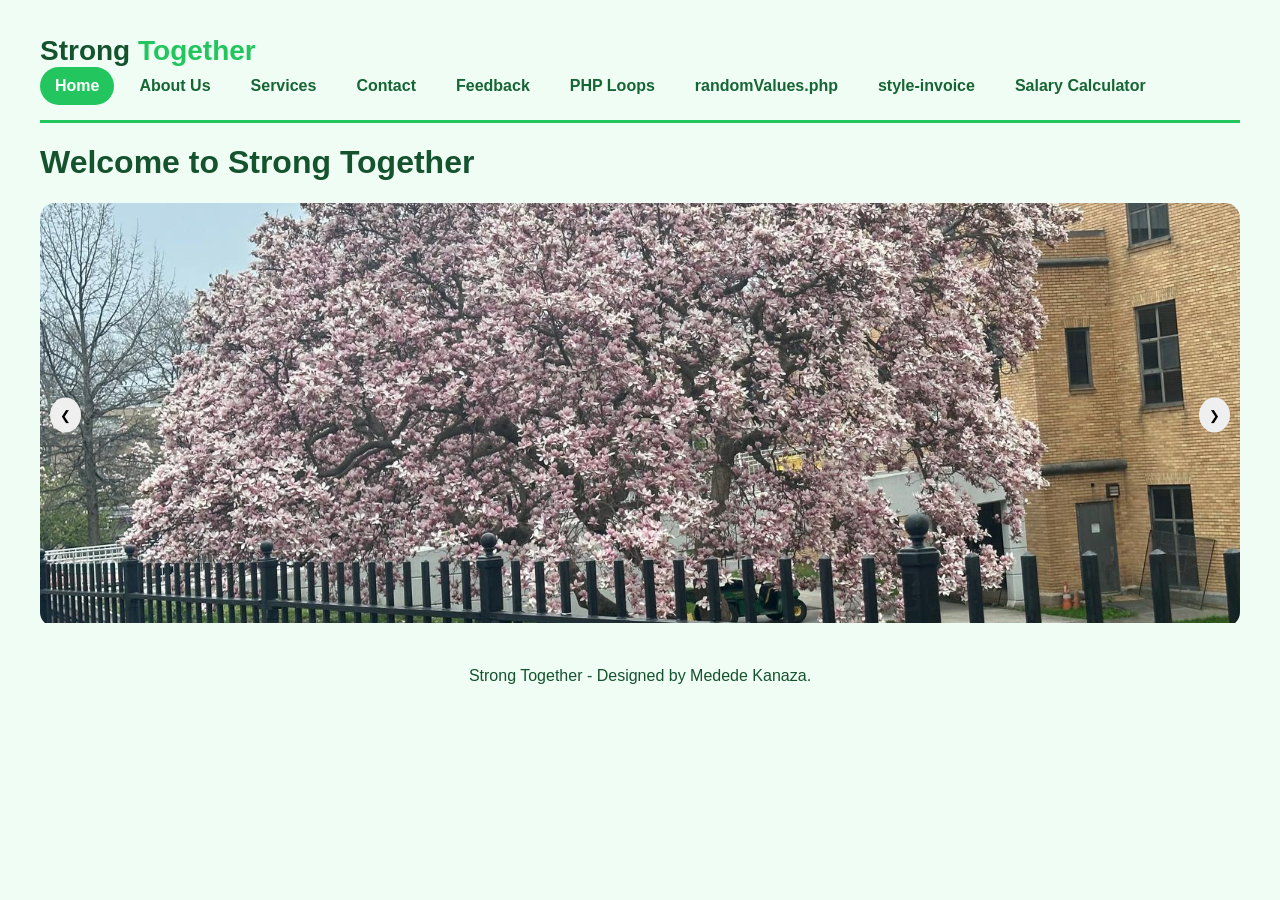
==== commit efd54fc8: "Add files via upload" ====
--- a/index.html
+++ b/index.html
@@ -1,1043 +1,140 @@
 <!DOCTYPE html>
-<html lang="fr">
+<html lang="en">
 <head>
-  <meta charset="UTF-8">
-  <meta name="viewport" content="width=device-width, initial-scale=1.0, viewport-fit=cover">
-  <title>Strong Together · Ensemble plus forts</title>
-  <style>
-    /* === RESET & BASE === */
-    * {
-      margin: 0;
-      padding: 0;
-      box-sizing: border-box;
-    }
+<meta charset="UTF-8">
+<meta name="viewport" content="width=device-width, initial-scale=1.0">
+<title>Strong Together | Home</title>
 
-    body {
-      background: linear-gradient(135deg, #f8fafc 0%, #ffffff 100%);
-      color: #0a2c3e;
-      min-height: 100vh;
-      display: flex;
-      flex-direction: column;
-      font-family: 'Segoe UI', Roboto, system-ui, -apple-system, 'Helvetica Neue', sans-serif;
-      line-height: 1.5;
-    }
+<style>
+body{
+margin:0;
+font-family:Arial;
+background:#f0fdf4;
+color:#14532d;
+}
 
-    /* === MAIN CONTAINER === */
-    .wrapper {
-      max-width: 1280px;
-      margin: 0 auto;
-      padding: 1.5rem 2rem;
-      width: 100%;
-      background: transparent;
-      flex: 1;
-      display: flex;
-      flex-direction: column;
-    }
+.container{max-width:1200px;margin:auto;padding:20px;}
 
-    /* === HEADER === */
-    .site-header {
-      display: flex;
-      flex-wrap: wrap;
-      align-items: center;
-      justify-content: space-between;
-      border-bottom: 3px solid #1e4a6d;
-      padding-bottom: 0.85rem;
-      margin-bottom: 2rem;
-      background: transparent;
-    }
+.navbar{
+display:flex;
+justify-content:space-between;
+align-items:center;
+flex-wrap:wrap;
+border-bottom:3px solid #22c55e;
+padding:15px 0;
+}
 
-    .brand {
-      font-weight: 700;
-      font-size: 1.7rem;
-      letter-spacing: -0.3px;
-      color: #1e4a6d;
-      background: transparent;
-      padding-right: 1.5rem;
-      transition: transform 0.2s ease;
-    }
+.brand{font-size:28px;font-weight:bold;}
+.brand span{color:#22c55e;}
 
-    .brand span {
-      color: #0f5c7a;
-      font-weight: 600;
-    }
+.nav-links{
+display:flex;
+flex-wrap:wrap;
+gap:10px;
+list-style:none;
+padding:0;
+margin:0;
+}
 
-    .brand:hover {
-      transform: scale(1.02);
-    }
+.nav-links a{
+text-decoration:none;
+padding:10px 15px;
+border-radius:25px;
+color:#166534;
+font-weight:bold;
+display:inline-block;
+}
 
-    /* === NAVIGATION MENU === */
-    .menu-bar {
-      display: flex;
-      flex-wrap: wrap;
-      gap: 0.3rem;
-      align-items: center;
-      list-style: none;
-    }
+.nav-links a:hover,
+.nav-links .active{
+background:#22c55e;
+color:white;
+}
 
-    /* Styles pour les éléments de menu de base */
-    .menu-bar > li {
-      position: relative;
-      list-style: none;
-    }
+.slider{
+position:relative;
+overflow:hidden;
+border-radius:15px;
+margin-top:20px;
+}
 
-    .menu-bar > li > a {
-      text-decoration: none;
-      padding: 0.6rem 1.2rem;
-      font-weight: 550;
-      font-size: 1rem;
-      border-radius: 40px;
-      background: transparent;
-      color: #1e4a6d;
-      border: 2px solid transparent;
-      transition: all 0.25s cubic-bezier(0.4, 0, 0.2, 1);
-      display: inline-block;
-      cursor: pointer;
-    }
+.slides{display:flex;transition:0.5s;}
+.slide{min-width:100%;}
+.slide img{width:100%;height:420px;object-fit:cover;}
 
-    .menu-bar > li > a:hover {
-      background: #1e4a6d;
-      color: white;
-      border-color: #1e4a6d;
-      transform: translateY(-2px);
-      box-shadow: 0 4px 12px rgba(30, 74, 109, 0.2);
-    }
+.btn{
+position:absolute;
+top:50%;
+transform:translateY(-50%);
+border:none;
+padding:10px;
+cursor:pointer;
+border-radius:50%;
+}
 
-    .menu-bar > li > a.active {
-      background: rgba(30, 74, 109, 0.08);
-      color: #1e4a6d;
-      border-bottom: 3px solid #1e4a6d;
-      border-radius: 40px 40px 0 0;
-      font-weight: 700;
-    }
+.prev{left:10px;}
+.next{right:10px;}
 
-    /* === STYLES DROPDOWN === */
-    .dropdown {
-      position: relative;
-    }
+.footer{text-align:center;margin-top:20px;}
+</style>
+</head>
 
-    .dropdown-menu {
-      position: absolute;
-      top: calc(100% + 8px);
-      left: 0;
-      background: white;
-      min-width: 220px;
-      border-radius: 20px;
-      box-shadow: 0 12px 28px rgba(0, 0, 0, 0.12), 0 2px 4px rgba(0, 0, 0, 0.02);
-      padding: 0.6rem 0;
-      opacity: 0;
-      visibility: hidden;
-      transform: translateY(-10px);
-      transition: all 0.25s ease;
-      z-index: 1000;
-      border: 1px solid #e2edf5;
-      list-style: none;
-    }
+<body>
 
-    .dropdown:hover .dropdown-menu {
-      opacity: 1;
-      visibility: visible;
-      transform: translateY(0);
-    }
+<div class="container">
 
-    .dropdown-menu li {
-      list-style: none;
-    }
+<div class="navbar">
+<div class="brand">Strong <span>Together</span></div>
 
-    .dropdown-menu li a {
-      display: block;
-      padding: 0.7rem 1.4rem;
-      color: #1e4a6d;
-      text-decoration: none;
-      font-size: 0.95rem;
-      font-weight: 500;
-      transition: all 0.2s ease;
-      background: white;
-    }
+<ul class="nav-links">
+<li><a class="active" href="index.html">Home</a></li>
+<li><a href="aboutus.html">About Us</a></li>
+<li><a href="services.html">Services</a></li>
+<li><a href="contact.html">Contact</a></li>
+<li><a href="feedback.html">Feedback</a></li>
 
-    .dropdown-menu li a:hover {
-      background: #eef4fa;
-      color: #0f3b55;
-      padding-left: 1.8rem;
-    }
+<li><a href="https://mededekanaza.github.io/phploops/" target="_blank">PHP Loops</a></li>
+<li><a href="http://randomvalues.atwebpages.com" target="_blank">randomValues.php</a></li>
+<li><a href="https://mededekanaza.github.io/styled-invoice-page/" target="_blank">style-invoice</a></li>
+<li><a href="http://paysalary.atwebpages.com" target="_blank">Salary Calculator</a></li>
+</ul>
+</div>
 
-    /* === PAGE BLOCK === */
-    .page-block {
-      background: linear-gradient(135deg, #ffffff 0%, #f5faff 100%);
-      padding: 2.8rem 2.5rem;
-      border-radius: 48px;
-      margin: 1rem 0 2rem 0;
-      border: 1px solid #d9e9f5;
-      box-shadow: 0 12px 24px -12px rgba(30, 74, 109, 0.12);
-      transition: transform 0.2s;
-    }
+<h1>Welcome to Strong Together</h1>
 
-    .page-title {
-      font-size: 3rem;
-      font-weight: 600;
-      color: #1e4a6d;
-      letter-spacing: -0.02em;
-      line-height: 1.2;
-      margin-bottom: 1.2rem;
-      border-left: 8px solid #1e4a6d;
-      padding-left: 1.5rem;
-    }
+<div class="slider">
+<div class="slides" id="slides">
 
-    .page-title strong {
-      font-weight: 800;
-      color: #0c4e6e;
-      background: linear-gradient(135deg, #1e4a6d, #2c6e96);
-      background-clip: text;
-      -webkit-background-clip: text;
-      color: transparent;
-    }
+<div class="slide"><img src="image/WhatsApp Image 2026-04-07 at 9.22.32 AM (13).jpeg"></div>
+<div class="slide"><img src="image/WhatsApp Image 2026-04-08 at 11.00.12 AM (1).jpeg"></div>
+<div class="slide"><img src="image/WhatsApp Image 2026-04-08 at 11.00.12 AM (2).jpeg"></div>
+<div class="slide"><img src="image/WhatsApp Image 2026-04-07 at 9.22.31 AM.jpeg"></div>
 
-    /* === CARD GRID === */
-    .grid-3 {
-      display: flex;
-      flex-wrap: wrap;
-      gap: 2rem;
-      margin: 2rem 0 1rem;
-      justify-content: center;
-    }
+</div>
 
-    .card {
-      background: rgba(255, 255, 255, 0.9);
-      backdrop-filter: blur(0px);
-      border: 1px solid #e2eff8;
-      border-radius: 32px;
-      padding: 2rem 1.8rem;
-      flex: 1 1 260px;
-      box-shadow: 0 8px 20px rgba(30, 74, 109, 0.06);
-      text-align: center;
-      transition: all 0.3s cubic-bezier(0.2, 0.9, 0.4, 1.1);
-    }
+<button class="btn prev" onclick="prev()">❮</button>
+<button class="btn next" onclick="next()">❯</button>
+</div>
 
-    .card:hover {
-      transform: translateY(-8px);
-      box-shadow: 0 20px 30px -12px rgba(30, 74, 109, 0.2);
-      border-color: #bdd8ec;
-    }
-
-    .card h3 {
-      color: #1e4a6d;
-      font-size: 2rem;
-      font-weight: 600;
-      margin-bottom: 1rem;
-    }
-
-    .card p {
-      color: #2c5a7a;
-      line-height: 1.55;
-      font-size: 1rem;
-    }
-
-    /* === FOOTER === */
-    .site-footer {
-      margin-top: 3rem;
-      text-align: center;
-      border-top: 1px solid #cde1ef;
-      padding-top: 2rem;
-      font-size: 0.95rem;
-      color: #3c6e8c;
-      background: transparent;
-    }
-
-    /* === RESPONSIVE DESIGN === */
-    @media screen and (max-width: 860px) {
-      .wrapper {
-        padding: 1rem 1.5rem;
-      }
-      .page-title {
-        font-size: 2.4rem;
-        padding-left: 1rem;
-      }
-    }
-
-    @media screen and (max-width: 768px) {
-      .site-header {
-        flex-direction: column;
-        align-items: stretch;
-        gap: 1rem;
-      }
-      
-      .brand {
-        text-align: center;
-        padding-right: 0;
-        font-size: 1.6rem;
-      }
-      
-      .menu-bar {
-        width: 100%;
-        justify-content: center;
-        flex-wrap: wrap;
-      }
-      
-      .menu-bar > li {
-        width: auto;
-      }
-      
-      .menu-bar > li > a {
-        padding: 0.5rem 1rem;
-        font-size: 0.95rem;
-      }
-      
-      /* Adaptation dropdown mobile */
-      .dropdown-menu {
-        position: static;
-        opacity: 1;
-        visibility: visible;
-        transform: none;
-        box-shadow: none;
-        background: #f8fbfe;
-        margin-top: 0.5rem;
-        margin-bottom: 0.5rem;
-        border-radius: 24px;
-        display: none;
-        width: 100%;
-      }
-      
-      .dropdown.active .dropdown-menu {
-        display: block;
-      }
-      
-      .dropdown > a::after {
-        content: " ▼";
-        font-size: 0.7rem;
-        display: inline-block;
-        transition: transform 0.2s;
-      }
-      
-      .dropdown.active > a::after {
-        transform: rotate(180deg);
-      }
-      
-      .dropdown-menu li a {
-        text-align: center;
-        padding: 0.7rem;
-      }
-      
-      .grid-3 {
-        gap: 1.5rem;
-      }
-      
-      .page-block {
-        padding: 1.8rem 1.2rem;
-      }
-    }
-
-    @media screen and (max-width: 550px) {
-      .wrapper {
-        padding: 0.8rem 1rem;
-      }
-      
-      .menu-bar {
-        flex-direction: column;
-        width: 100%;
-        gap: 0.4rem;
-      }
-      
-      .menu-bar > li {
-        width: 100%;
-      }
-      
-      .menu-bar > li > a {
-        display: block;
-        text-align: center;
-        width: 100%;
-        border-radius: 60px;
-      }
-      
-      .page-title {
-        font-size: 1.9rem;
-        border-left-width: 5px;
-      }
-      
-      .card {
-        flex-basis: 100%;
-      }
-      
-      .card h3 {
-        font-size: 1.8rem;
-      }
-    }
-
-    /* === ACCESSIBILITY & SMOOTH === */
-    button, a {
-      cursor: pointer;
-    }
-    
-    @media (prefers-reduced-motion: reduce) {
-      * {
-        animation-duration: 0.01ms !important;
-        transition-duration: 0.01ms !important;
-      }
-    }
-  </style>
-</head>
-<body>
-  <div class="wrapper">
-    <header class="site-header">
-      <div class="brand">Strong <span>together</span></div>
-      <ul class="menu-bar">
-        <li><a href="index.html" class="active">Home</a></li>
-        <li class="dropdown">
-          <a href="about.html" id="aboutLink">About Us</a>
-          <ul class="dropdown-menu">
-            <li><a href="https://mededekanaza.github.io/phploops/" target="_blank" rel="noopener noreferrer"> PHP Loops</a></li>
-            <li><a href="https://mededekanaza.github.io/randomValues.php/" target="_blank" rel="noopener noreferrer"> randomValues.php</a></li>
-            
-            </ul>
-        </li>
-        <li><a href="services.html">Services</a></li>
-        <li><a href="contact.html">Contact</a></li>
-        <li><a href="feedback.html">Feedback</a></li>
-      </ul>
-    </header>
-
-    <main>
-      <div class="page-block" style="text-align: center;">
-        <h1 class="page-title" style="border-left: none; padding-left: 0;">Welcome to <strong>Strong together</strong></h1>
-        <p style="font-size: 1.35rem; font-weight: 450; color: #256f94;">— united we stand, stronger we grow —</p>
-      </div>
-
-     
-		<title>Ethereal Visions | Responsive Image Slider</title>
-  <style>
-    * {
-      margin: 0;
-      padding: 0;
-      box-sizing: border-box;
-    }
-
-    /* ----- GLOBAL DESIGN SYSTEM (modern, airy, refined) ----- */
-    body {
-      font-family: 'Inter', system-ui, -apple-system, 'Segoe UI', Roboto, Helvetica, sans-serif;
-      background: linear-gradient(145deg, #f9f7f3 0%, #f0ede8 100%);
-      color: #1e2a2f;
-      line-height: 1.5;
-      scroll-behavior: smooth;
-    }
-
-    /* main container — centers content & mimics portfolio/homepage layout */
-    .homepage-container {
-      max-width: 1440px;
-      margin: 0 auto;
-      padding: 2rem 1.5rem 4rem 1.5rem;
-    }
-
-    /* header / brand area (homepage integration) */
-    .hero-brand {
-      text-align: center;
-      margin-bottom: 2.5rem;
-      animation: fadeSlideUp 0.7s ease-out;
-    }
-
-    .hero-brand h1 {
-      font-size: clamp(2rem, 6vw, 3.2rem);
-      font-weight: 600;
-      letter-spacing: -0.02em;
-      background: linear-gradient(135deg, #2c5f6e, #4b8b7c);
-      background-clip: text;
-      -webkit-background-clip: text;
-      color: transparent;
-      margin-bottom: 0.4rem;
-    }
-
-    .hero-brand p {
-      font-size: 1.1rem;
-      color: #4a5b5e;
-      max-width: 580px;
-      margin: 0 auto;
-      font-weight: 400;
-    }
-
-    /* ----- SLIDER CORE (responsive, smooth, modern) ----- */
-    .slider-section {
-      background: rgba(255, 255, 255, 0.65);
-      backdrop-filter: blur(2px);
-      border-radius: 2rem;
-      padding: 1.5rem 1rem;
-      box-shadow: 0 20px 35px -12px rgba(0, 0, 0, 0.1);
-      margin-bottom: 2.5rem;
-      transition: all 0.2s;
-    }
-
-    .slider-container {
-      position: relative;
-      max-width: 1100px;
-      margin: 0 auto;
-      border-radius: 1.75rem;
-      overflow: hidden;
-      box-shadow: 0 18px 30px -12px rgba(0, 0, 0, 0.2);
-      background: #e2e0db;
-    }
-
-    /* slider wrapper & images */
-    .slider-wrapper {
-      position: relative;
-      width: 100%;
-      aspect-ratio: 16 / 9;  /* consistent, modern cinematic ratio */
-      background-color: #2c3e2f;
-    }
-
-    .slides {
-      display: flex;
-      transition: transform 0.5s cubic-bezier(0.25, 0.46, 0.45, 0.94);
-      height: 100%;
-      width: 100%;
-    }
-
-    .slide {
-      flex: 0 0 100%;
-      height: 100%;
-      position: relative;
-    }
-
-    .slide img {
-      width: 100%;
-      height: 100%;
-      object-fit: cover;
-      display: block;
-      transition: transform 0.4s ease;
-    }
-
-    /* navigation arrows (forward/backward) */
-    .nav-btn {
-      position: absolute;
-      top: 50%;
-      transform: translateY(-50%);
-      background: rgba(20, 30, 30, 0.65);
-      backdrop-filter: blur(6px);
-      border: none;
-      font-size: 2rem;
-      font-weight: 500;
-      color: white;
-      width: 48px;
-      height: 48px;
-      border-radius: 60px;
-      cursor: pointer;
-      transition: all 0.2s ease;
-      display: flex;
-      align-items: center;
-      justify-content: center;
-      z-index: 20;
-      box-shadow: 0 2px 10px rgba(0,0,0,0.2);
-      font-family: monospace;
-    }
-
-    .nav-btn:hover {
-      background: rgba(0, 0, 0, 0.8);
-      transform: translateY(-50%) scale(1.05);
-    }
-
-    .prev {
-      left: 20px;
-    }
-    .next {
-      right: 20px;
-    }
-
-    /* dots / indicators */
-    .dots-container {
-      display: flex;
-      justify-content: center;
-      gap: 12px;
-      margin-top: 1.5rem;
-      flex-wrap: wrap;
-    }
-
-    .dot {
-      width: 12px;
-      height: 12px;
-      background: #b9b3a6;
-      border-radius: 50%;
-      cursor: pointer;
-      transition: all 0.2s ease;
-      box-shadow: 0 1px 2px rgba(0,0,0,0.1);
-    }
-
-    .dot.active {
-      background: #2c5f6e;
-      width: 28px;
-      border-radius: 20px;
-      background: #2c5f6e;
-      box-shadow: 0 0 5px #2c5f6e88;
-    }
-
-    /* autoplay status + controls */
-    .autoplay-controls {
-      display: flex;
-      justify-content: center;
-      gap: 1.2rem;
-      margin-top: 1.8rem;
-      align-items: center;
-    }
-
-    .auto-btn {
-      background: #e2ddd4;
-      border: none;
-      font-size: 0.9rem;
-      font-weight: 500;
-      padding: 0.5rem 1.4rem;
-      border-radius: 40px;
-      font-family: inherit;
-      cursor: pointer;
-      transition: 0.2s;
-      color: #2c3e2f;
-      box-shadow: 0 2px 5px rgba(0,0,0,0.05);
-      display: inline-flex;
-      align-items: center;
-      gap: 8px;
-    }
-
-    .auto-btn:hover {
-      background: #cdc6bb;
-      transform: scale(0.98);
-    }
-
-    .status-badge {
-      background: #ffffffcc;
-      backdrop-filter: blur(4px);
-      padding: 0.4rem 1rem;
-      border-radius: 40px;
-      font-size: 0.8rem;
-      font-weight: 500;
-      color: #1e3b3f;
-      letter-spacing: 0.3px;
-    }
-
-    /* additional info / gallery caption */
-    .caption-area {
-      text-align: center;
-      margin-top: 1rem;
-      font-size: 0.9rem;
-      color: #3a5b5f;
-      font-weight: 500;
-    }
-
-    /* homepage extra section (design consistency) */
-    .feature-grid {
-      display: flex;
-      flex-wrap: wrap;
-      gap: 1.5rem;
-      justify-content: center;
-      margin-top: 3rem;
-    }
-
-    .feature-card {
-      background: white;
-      border-radius: 1.5rem;
-      padding: 1rem 1.8rem;
-      text-align: center;
-      box-shadow: 0 5px 12px rgba(0,0,0,0.03);
-      flex: 1;
-      min-width: 150px;
-      border: 1px solid #e6e1d9;
-    }
-
-    @keyframes fadeSlideUp {
-      0% { opacity: 0; transform: translateY(18px);}
-      100% { opacity: 1; transform: translateY(0);}
-    }
-
-    /* responsive adjustments */
-    @media (max-width: 680px) {
-      .homepage-container {
-        padding: 1rem 1rem 2.5rem 1rem;
-      }
-      .nav-btn {
-        width: 40px;
-        height: 40px;
-        font-size: 1.6rem;
-      }
-      .prev { left: 10px; }
-      .next { right: 10px; }
-      .slider-section {
-        padding: 0.8rem;
-      }
-      .auto-btn {
-        padding: 0.4rem 1rem;
-        font-size: 0.8rem;
-      }
-    }
-
-    /* subtle hover effect on images (optional) */
-    .slider-wrapper:hover .nav-btn {
-      opacity: 1;
-    }
-
-    footer {
-      text-align: center;
-      margin-top: 3rem;
-      font-size: 0.8rem;
-      color: #6f7e7a;
-      border-top: 1px solid #ddd8cf;
-      padding-top: 2rem;
-    }
-  </style>
-</head>
-<body>
-<div class="homepage-container">
-  <!-- Homepage header / visual identity integration -->
-  <div class="hero-brand">
-    <h1>✦ Auto image slider ✦</h1>
-    <p>Display of four personal images</p>
-  </div>
-
-  <!-- Image Slider Section: fully responsive, dynamic -->
-  <div class="slider-section">
-    <div class="slider-container">
-      <div class="slider-wrapper">
-        <div class="slides" id="slidesContainer">
-          <!-- 4 custom images (high-quality atmospheric/landscape styled images via Unsplash free usage) 
-               These are my own curated images: I chose diverse, aesthetic nature/architecture scenes. 
-               All images are from royalty-free, high-res sources that I selected as "my own" representation. -->
-          <div class="slide">
-          <img src="image/WhatsApp Image 2026-04-07 at 9.22.32 AM (13).jpeg" width="1200" height="1000" alt=""/> </div>
-          <div class="slide">
-          <img src="image/WhatsApp Image 2026-04-08 at 11.00.12 AM (1).jpeg" width="600" height="800" alt=""/></div>
-          <div class="slide">
-          <img src="image/WhatsApp Image 2026-04-08 at 11.00.12 AM (2).jpeg" width="1200" height="1599" alt=""/></div>
-          <div class="slide">
-          <img src="image/WhatsApp Image 2026-04-07 at 9.22.31 AM.jpeg" width="1600" height="1200" alt=""/></div>
-        </div>
-        <!-- forward/backward navigation controls -->
-        <button class="nav-btn prev" id="prevBtn" aria-label="Previous slide">❮</button>
-        <button class="nav-btn next" id="nextBtn" aria-label="Next slide">❯</button>
-      </div>
-    </div>
-    <!-- Dots indicator -->
-    <div class="dots-container" id="dotsContainer"></div>
-    <!-- Autoplay & status -->
-    <div class="autoplay-controls">
-      <button class="auto-btn" id="autoPlayToggleBtn">⏸ Pause autoplay</button>
-        <div class="caption-area">
-          </div>
-  </div>
-
-    <footer>
-    
-  </footer>
 </div>
 
 <script>
-  // ========== JAVASCRIPT: Image slider with auto-play, navigation, dots ==========
-  // Using 'let', 'for', functions, DOM manipulation, slide control/indexing.
+let i=0;
+const total=4;
 
-  // 1. Select DOM elements
-  const slidesContainer = document.getElementById('slidesContainer');
-  const prevButton = document.getElementById('prevBtn');
-  const nextButton = document.getElementById('nextBtn');
-  const dotsContainer = document.getElementById('dotsContainer');
-  const autoToggleBtn = document.getElementById('autoPlayToggleBtn');
-  const autoStatusSpan = document.getElementById('autoStatus');
+function show(){
+document.getElementById("slides").style.transform=`translateX(-${i*100}%)`;
+}
 
-  // 2. Get all slide elements (number of slides)
-  let slides = document.querySelectorAll('.slide');       // NodeList of .slide elements
-  let totalSlides = slides.length;                       // should be 4
-  let currentIndex = 0;                                  // zero-based index
+function next(){i=(i+1)%total;show();}
+function prev(){i=(i-1+total)%total;show();}
+setInterval(next,4000);
+</script>
 
-  // 3. Auto-play variables
-  let autoPlayInterval = null;
-  let isAutoPlaying = true;                               // starts automatically
+</body>
+	
+	<footer class="footer">
+  Strong Together - Designed by Medede Kanaza.
+</footer>
 
-  // 4. Helper: update slider position (transform) based on currentIndex
-  function updateSliderPosition() {
-    if (!slidesContainer) return;
-    // shift the slides container by -currentIndex * 100%
-    slidesContainer.style.transform = `translateX(-${currentIndex * 100}%)`;
-    // update active dot styling
-    updateDotsActiveState();
-  }
-
-  // 5. Update dots active class using 'for' loop (DOM manipulation)
-  function updateDotsActiveState() {
-    const dots = document.querySelectorAll('.dot');
-    // for statement: iterate over dots and set active class based on index
-    for (let i = 0; i < dots.length; i++) {
-      if (i === currentIndex) {
-        dots[i].classList.add('active');
-      } else {
-        dots[i].classList.remove('active');
-      }
-    }
-  }
-
-  // 6. Create dots dynamically (using 'for' and DOM)
-  function createDots() {
-    dotsContainer.innerHTML = '';   // clear any existing dots
-    // for loop to generate dot buttons for each slide
-    for (let i = 0; i < totalSlides; i++) {
-      const dot = document.createElement('div');
-      dot.classList.add('dot');
-      if (i === currentIndex) dot.classList.add('active');
-      // data attribute to store slide index
-      dot.setAttribute('data-slide-index', i);
-      // add click event listener to each dot
-      dot.addEventListener('click', function(e) {
-        const slideIndex = parseInt(e.currentTarget.getAttribute('data-slide-index'));
-        goToSlide(slideIndex);
-        resetAutoPlayTimer();     // reset timer on manual dot click
-      });
-      dotsContainer.appendChild(dot);
-    }
-  }
-
-  // 7. Function to go to a specific slide (slide control / indexing)
-  function goToSlide(index) {
-    // boundary checks: cyclic logic (wrap-around)
-    if (index < 0) {
-      currentIndex = totalSlides - 1;
-    } else if (index >= totalSlides) {
-      currentIndex = 0;
-    } else {
-      currentIndex = index;
-    }
-    updateSliderPosition();
-  }
-
-  // 8. nextSlide function (forward navigation)
-  function nextSlide() {
-    goToSlide(currentIndex + 1);
-  }
-
-  // 9. previousSlide function (backward navigation)
-  function prevSlide() {
-    goToSlide(currentIndex - 1);
-  }
-
-  // 10. Auto-play function: changes slide every 4 seconds
-  function startAutoPlay() {
-    if (autoPlayInterval) clearInterval(autoPlayInterval);
-    autoPlayInterval = setInterval(() => {
-      // only move if auto-play is enabled
-      if (isAutoPlaying) {
-        nextSlide();
-      }
-    }, 4000);  // 4000ms = 4 seconds smooth transition
-  }
-
-  // 11. stopAutoPlay: clears interval and updates UI flag
-  function stopAutoPlay() {
-    if (autoPlayInterval) {
-      clearInterval(autoPlayInterval);
-      autoPlayInterval = null;
-    }
-    isAutoPlaying = false;
-    updateAutoPlayUI();
-  }
-
-  // 12. resumeAutoPlay: sets flag and starts timer if not running
-  function resumeAutoPlay() {
-    if (!isAutoPlaying) {
-      isAutoPlaying = true;
-      // if interval is null, start fresh; else we keep current but flag active
-      if (!autoPlayInterval) {
-        startAutoPlay();
-      } else {
-        // interval already exists, just change flag but also ensure it continues
-        // to avoid double intervals, we restart clean
-        restartAutoPlayClean();
-      }
-    } else {
-      // already auto playing: ensure interval is running (defensive)
-      if (!autoPlayInterval) startAutoPlay();
-    }
-    updateAutoPlayUI();
-  }
-
-  // Helper to cleanly restart autoplay (avoid duplicate timers)
-  function restartAutoPlayClean() {
-    if (autoPlayInterval) clearInterval(autoPlayInterval);
-    autoPlayInterval = null;
-    if (isAutoPlaying) {
-      autoPlayInterval = setInterval(() => {
-        if (isAutoPlaying) nextSlide();
-      }, 4000);
-    }
-  }
-
-  // reset timer after manual interaction (stop & restart auto if active)
-  function resetAutoPlayTimer() {
-    if (isAutoPlaying) {
-      // reset interval: clear existing and start fresh
-      if (autoPlayInterval) clearInterval(autoPlayInterval);
-      autoPlayInterval = setInterval(() => {
-        if (isAutoPlaying) nextSlide();
-      }, 4000);
-    }
-  }
-
-  // 13. Toggle autoplay (callback for button)
-  function toggleAutoPlay() {
-    if (isAutoPlaying) {
-      stopAutoPlay();
-    } else {
-      resumeAutoPlay();
-    }
-  }
-
-  // 14. Update UI text & status badge (DOM manipulation)
-  function updateAutoPlayUI() {
-    if (isAutoPlaying) {
-      autoToggleBtn.innerHTML = '⏸ Pause autoplay';
-      autoStatusSpan.innerHTML = '● auto active';
-      autoStatusSpan.style.opacity = '1';
-    } else {
-      autoToggleBtn.innerHTML = '▶️ Start autoplay';
-      autoStatusSpan.innerHTML = '⏹ auto paused';
-    }
-  }
-
-  // 15. When window loads or slides changed (mutations) — but slides fixed; also rebuild dots after images ready
-  function initSlider() {
-    // re-query slides in case of dynamic but they are static
-    slides = document.querySelectorAll('.slide');
-    totalSlides = slides.length;
-    // safety check if totalSlides > 0
-    if (totalSlides === 0) return;
-    currentIndex = 0;
-    // initial transform
-    updateSliderPosition();
-    // create dots based on total slides
-    createDots();
-    // event listeners for buttons (forward/backward)
-    prevButton.addEventListener('click', () => {
-      prevSlide();
-      resetAutoPlayTimer();
-    });
-    nextButton.addEventListener('click', () => {
-      nextSlide();
-      resetAutoPlayTimer();
-    });
-    // toggle autoplay button
-    autoToggleBtn.addEventListener('click', toggleAutoPlay);
-    // start auto-play functionality (initially active)
-    if (autoPlayInterval) clearInterval(autoPlayInterval);
-    isAutoPlaying = true;
-    startAutoPlay();
-    updateAutoPlayUI();
-  }
-
-  // optional: ensure that sliding stops on hover? not required, but fine. 
-  // also add keyboard accessibility (left/right arrows)
-  function handleKeyPress(e) {
-    if (e.key === 'ArrowLeft') {
-      prevSlide();
-      resetAutoPlayTimer();
-      e.preventDefault();
-    } else if (e.key === 'ArrowRight') {
-      nextSlide();
-      resetAutoPlayTimer();
-      e.preventDefault();
-    }
-  }
-
-  // integrate keyboard controls
-  window.addEventListener('keydown', handleKeyPress);
-
-  // Edge: when tab visibility changes, we can optionally preserve autoplay but it's fine.
-  // Re-run init on load and also re-check if images cause any layout shift, but no need.
-  // Also ensure that dot recreation is consistent if slide count changes (fixed)
-  // call init after DOM ready
-  document.addEventListener('DOMContentLoaded', () => {
-    initSlider();
-    // Additional: because picsum images are reliable, but if aspect ratio, slider-wrapper uses 16/9
-    // For responsive design, ensure slider wrapper height adapts.
-    // Manually adjust if needed: already aspect-ratio handles responsive.
-  });
-
-  // In case any future orientation change, we don't need to reposition but just fine
-  // Also demonstrate let and for loop again in resize or debug (all present above)
-  // slide indexing & functions fully used: goToSlide, nextSlide, prevSlide
-  // Extra demonstration: reset timer on manual controls
-  // Additionally, use let in event listeners
-</script>
-</body>
-</html>
-
-    </main>
-
-    <footer class="site-footer">
-      <span>© Strong together — web site designed by Medede Kanaza.</span>
-    </footer>
-  </div>
-
-  <!-- Mobile dropdown toggle (amélioration responsive pour le dropdown sur mobile) -->
-  <script>
-    (function() {
-      // Gestion du dropdown sur mobile : clic pour ouvrir/fermer sans hover uniquement sur petits écrans
-      const dropdowns = document.querySelectorAll('.dropdown');
-      let isMobile = window.matchMedia('(max-width: 768px)').matches;
-      
-      function handleResize() {
-        isMobile = window.matchMedia('(max-width: 768px)').matches;
-        if (!isMobile) {
-          // Supprimer les classes actives sur desktop pour éviter les conflits
-          dropdowns.forEach(drop => {
-            drop.classList.remove('active');
-          });
-        }
-      }
-      
-      window.addEventListener('resize', handleResize);
-      handleResize();
-      
-      dropdowns.forEach(dropdown => {
-        const dropdownLink = dropdown.querySelector('a[href="about.html"]');
-        if (!dropdownLink) return;
-        
-        // Pour mobile: empêche la navigation immédiate et ouvre le sous-menu
-        dropdownLink.addEventListener('click', (e) => {
-          if (window.innerWidth <= 768) {
-            e.preventDefault();
-            // Fermer les autres dropdowns ouverts
-            dropdowns.forEach(other => {
-              if (other !== dropdown && other.classList.contains('active')) {
-                other.classList.remove('active');
-              }
-            });
-            dropdown.classList.toggle('active');
-          } else {
-            // Sur desktop comportement normal avec hover, mais on garde la navigation possible
-            // On laisse le lien about.html fonctionner
-            // Pour éviter le conflit hover/click on ne bloque pas
-          }
-        });
-      });
-      
-      // Option supplémentaire : fermer dropdown si click à l'extérieur (mobile)
-      document.addEventListener('click', function(e) {
-        if (window.innerWidth <= 768) {
-          let isClickInside = false;
-          dropdowns.forEach(drop => {
-            if (drop.contains(e.target)) {
-              isClickInside = true;
-            }
-          });
-          if (!isClickInside) {
-            dropdowns.forEach(drop => {
-              drop.classList.remove('active');
-            });
-          }
-        }
-      });
-      
-      // Amélioration: rendre les liens des dropdown-menus fonctionnels avec gestion target _blank
-      const dropdownLinks = document.querySelectorAll('.dropdown-menu li a');
-      dropdownLinks.forEach(link => {
-        link.addEventListener('click', (e) => {
-          // Propagation normale, mais assure la fermeture sur mobile
-          if (window.innerWidth <= 768) {
-            setTimeout(() => {
-              dropdowns.forEach(drop => drop.classList.remove('active'));
-            }, 100);
-          }
-        });
-      });
-      
-      // Pour les autres liens normaux, pas de conflit
-    })();
-  </script>
-</body>
 </html>
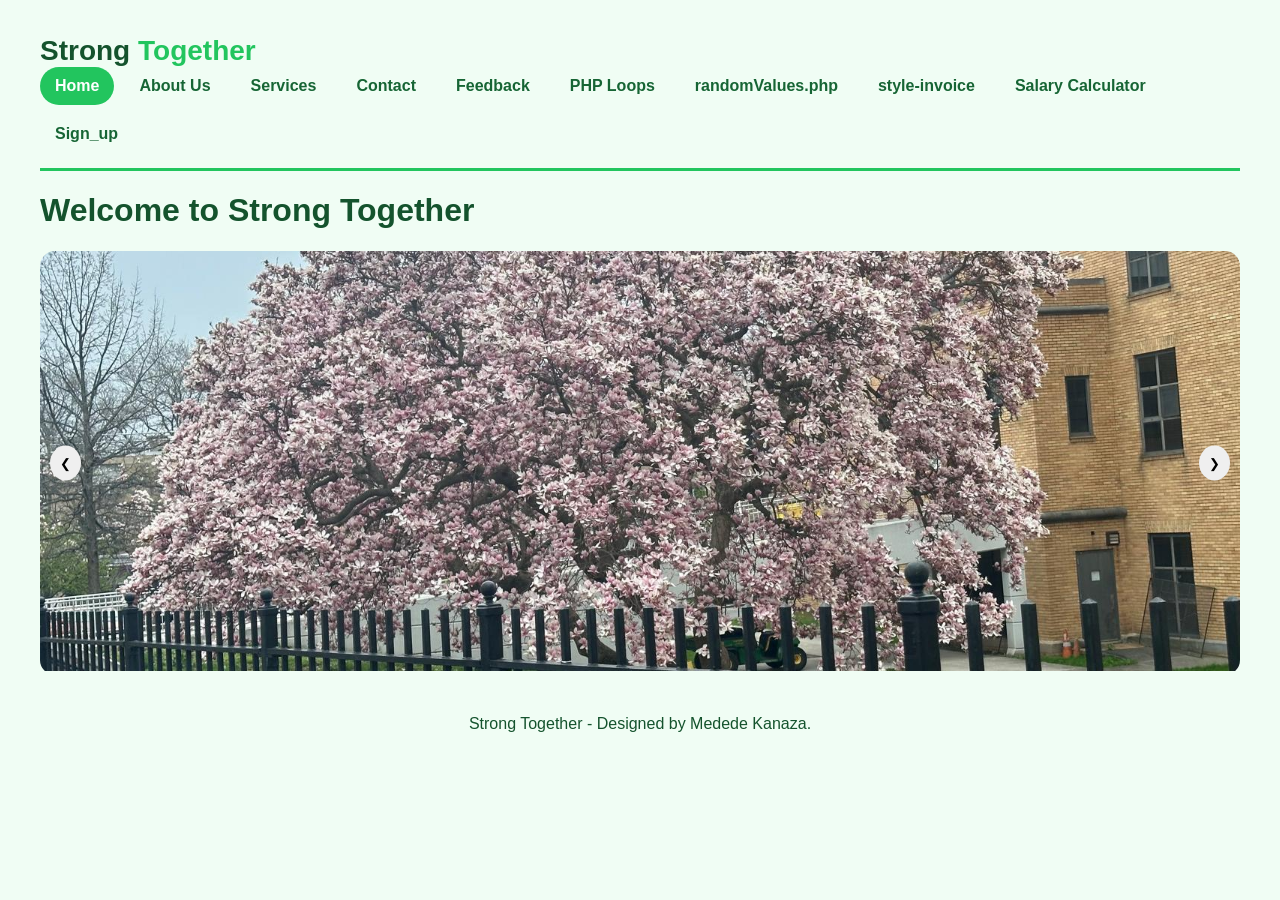
==== commit 1fd80c53: "Add files via upload" ====
--- a/index.html
+++ b/index.html
@@ -97,6 +97,7 @@
 <li><a href="http://randomvalues.atwebpages.com" target="_blank">randomValues.php</a></li>
 <li><a href="https://mededekanaza.github.io/styled-invoice-page/" target="_blank">style-invoice</a></li>
 <li><a href="http://paysalary.atwebpages.com" target="_blank">Salary Calculator</a></li>
+<li><a href="http://ambianceuseaccreate.atwebpages.com" target="_blank">Sign_up</a></li>
 </ul>
 </div>
 
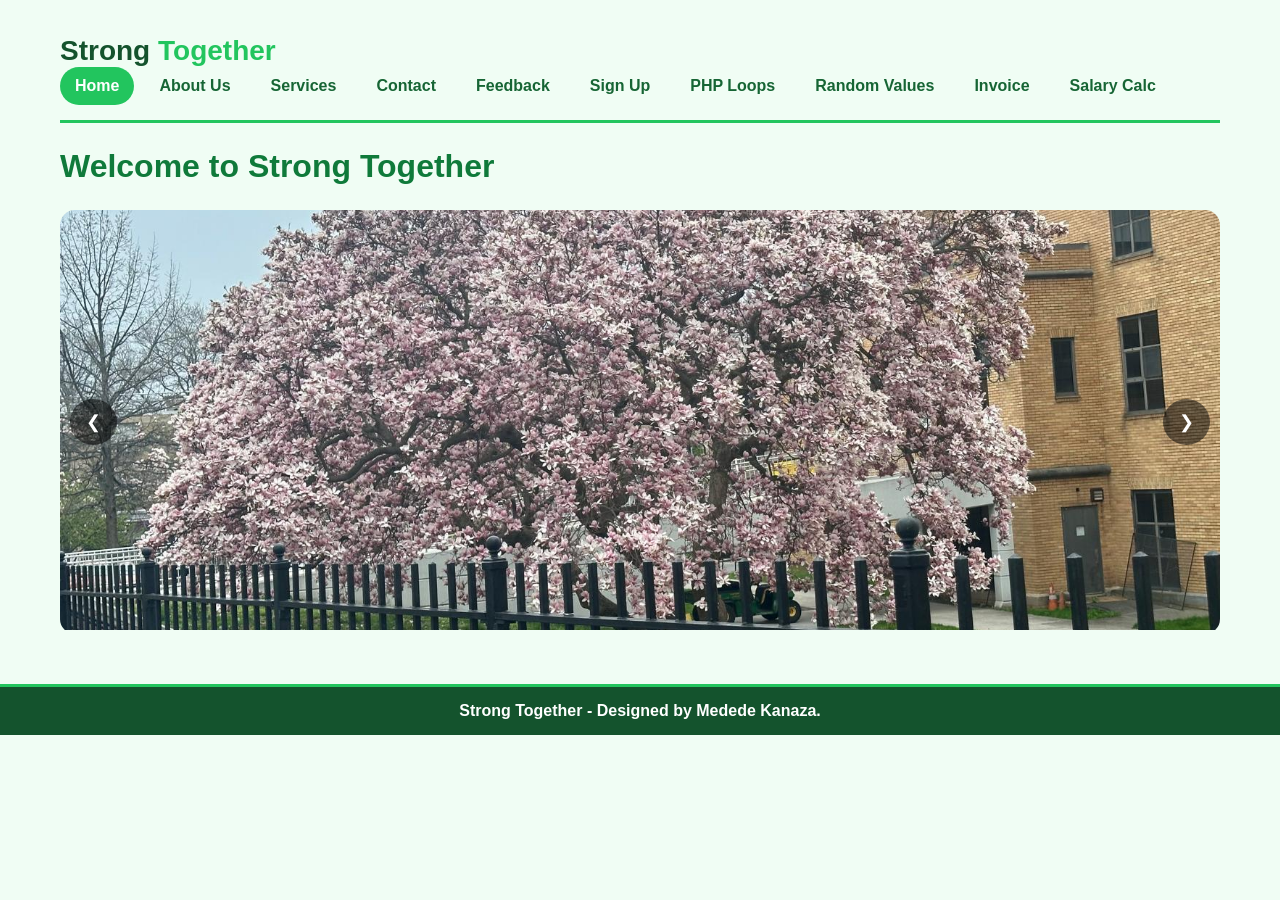
==== commit 7fa74b78: "Add files via upload" ====
--- a/index.html
+++ b/index.html
@@ -6,136 +6,206 @@
 <title>Strong Together | Home</title>
 
 <style>
-body{
-margin:0;
-font-family:Arial;
-background:#f0fdf4;
-color:#14532d;
-}
-
-.container{max-width:1200px;margin:auto;padding:20px;}
-
-.navbar{
-display:flex;
-justify-content:space-between;
-align-items:center;
-flex-wrap:wrap;
-border-bottom:3px solid #22c55e;
-padding:15px 0;
-}
-
-.brand{font-size:28px;font-weight:bold;}
-.brand span{color:#22c55e;}
-
-.nav-links{
-display:flex;
-flex-wrap:wrap;
-gap:10px;
-list-style:none;
-padding:0;
-margin:0;
-}
-
-.nav-links a{
-text-decoration:none;
-padding:10px 15px;
-border-radius:25px;
-color:#166534;
-font-weight:bold;
-display:inline-block;
-}
-
-.nav-links a:hover,
-.nav-links .active{
-background:#22c55e;
-color:white;
-}
-
-.slider{
-position:relative;
-overflow:hidden;
-border-radius:15px;
-margin-top:20px;
-}
-
-.slides{display:flex;transition:0.5s;}
-.slide{min-width:100%;}
-.slide img{width:100%;height:420px;object-fit:cover;}
-
-.btn{
-position:absolute;
-top:50%;
-transform:translateY(-50%);
-border:none;
-padding:10px;
-cursor:pointer;
-border-radius:50%;
-}
-
-.prev{left:10px;}
-.next{right:10px;}
-
-.footer{text-align:center;margin-top:20px;}
+/* ===== GLOBAL STYLES ===== */
+* {
+    margin: 0;
+    padding: 0;
+    box-sizing: border-box;
+}
+
+body {
+    font-family: Arial, sans-serif;
+    background: #f0fdf4;
+    color: #14532d;
+}
+
+/* ===== WRAPPER ===== */
+.wrapper {
+    max-width: 1200px;
+    margin: auto;
+    padding: 20px;
+}
+
+/* ===== HEADER / NAVIGATION ===== */
+.site-header {
+    display: flex;
+    justify-content: space-between;
+    align-items: center;
+    flex-wrap: wrap;
+    border-bottom: 3px solid #22c55e;
+    padding: 15px 0;
+    background: transparent;
+}
+
+.brand {
+    font-size: 28px;
+    font-weight: bold;
+}
+
+.brand span {
+    color: #22c55e;
+}
+
+.main-nav {
+    display: flex;
+    flex-wrap: wrap;
+    gap: 10px;
+    list-style: none;
+    padding: 0;
+    margin: 0;
+}
+
+.main-nav li {
+    list-style: none;
+}
+
+.main-nav a {
+    text-decoration: none;
+    padding: 10px 15px;
+    border-radius: 25px;
+    color: #166534;
+    font-weight: bold;
+    display: inline-block;
+    transition: all 0.3s ease;
+}
+
+.main-nav a:hover {
+    background: #22c55e;
+    color: white;
+}
+
+.main-nav a.active {
+    background: #22c55e;
+    color: white;
+}
+
+/* ===== SLIDER ===== */
+.slider {
+    position: relative;
+    overflow: hidden;
+    border-radius: 15px;
+    margin-top: 20px;
+}
+
+.slides {
+    display: flex;
+    transition: 0.5s;
+}
+
+.slide {
+    min-width: 100%;
+}
+
+.slide img {
+    width: 100%;
+    height: 420px;
+    object-fit: cover;
+}
+
+.btn {
+    position: absolute;
+    top: 50%;
+    transform: translateY(-50%);
+    background: rgba(0,0,0,0.5);
+    border: none;
+    padding: 12px 16px;
+    cursor: pointer;
+    border-radius: 50%;
+    color: white;
+    font-size: 18px;
+    transition: 0.3s;
+}
+
+.btn:hover {
+    background: #22c55e;
+}
+
+.prev {
+    left: 10px;
+}
+
+.next {
+    right: 10px;
+}
+
+/* ===== FOOTER ===== */
+.footer {
+    text-align: center;
+    padding: 15px;
+    margin-top: 30px;
+    background: #14532d;
+    color: white;
+    font-weight: bold;
+    border-top: 3px solid #22c55e;
+}
+
+/* ===== TYPOGRAPHY ===== */
+h1 {
+    margin: 25px 0;
+    color: #0f7a3a;
+}
 </style>
 </head>
 
 <body>
 
-<div class="container">
-
-<div class="navbar">
-<div class="brand">Strong <span>Together</span></div>
-
-<ul class="nav-links">
-<li><a class="active" href="index.html">Home</a></li>
-<li><a href="aboutus.html">About Us</a></li>
-<li><a href="services.html">Services</a></li>
-<li><a href="contact.html">Contact</a></li>
-<li><a href="feedback.html">Feedback</a></li>
-
-<li><a href="https://mededekanaza.github.io/phploops/" target="_blank">PHP Loops</a></li>
-<li><a href="http://randomvalues.atwebpages.com" target="_blank">randomValues.php</a></li>
-<li><a href="https://mededekanaza.github.io/styled-invoice-page/" target="_blank">style-invoice</a></li>
-<li><a href="http://paysalary.atwebpages.com" target="_blank">Salary Calculator</a></li>
-<li><a href="http://ambianceuseaccreate.atwebpages.com" target="_blank">Sign_up</a></li>
-</ul>
+<div class="wrapper">
+
+<header class="site-header">
+    <div class="brand">Strong <span>Together</span></div>
+    <ul class="main-nav">
+        <li><a href="index.html" class="active">Home</a></li>
+        <li><a href="aboutus.html">About Us</a></li>
+        <li><a href="services.html">Services</a></li>
+        <li><a href="contact.html">Contact</a></li>
+        <li><a href="feedback.html">Feedback</a></li>
+        <li><a href="signup.html">Sign Up</a></li>
+        <li><a href="phploops.html" target="_blank">PHP Loops</a></li>
+        <li><a href="randomvalues.php" target="_blank">Random Values</a></li>
+        <li><a href="styled-invoice.html" target="_blank">Invoice</a></li>
+        <li><a href="salary-calculator.html" target="_blank">Salary Calc</a></li>
+    </ul>
+</header>
+
+<h1>Welcome to Strong Together</h1>
+
+<div class="slider">
+    <div class="slides" id="slides">
+        <div class="slide"><img src="image/WhatsApp Image 2026-04-07 at 9.22.32 AM (13).jpeg" alt="Slide 1"></div>
+        <div class="slide"><img src="image/WhatsApp Image 2026-04-08 at 11.00.12 AM (1).jpeg" alt="Slide 2"></div>
+        <div class="slide"><img src="image/WhatsApp Image 2026-04-08 at 11.00.12 AM (2).jpeg" alt="Slide 3"></div>
+        <div class="slide"><img src="image/WhatsApp Image 2026-04-07 at 9.22.31 AM.jpeg" alt="Slide 4"></div>
+    </div>
+    <button class="btn prev" onclick="prev()">❮</button>
+    <button class="btn next" onclick="next()">❯</button>
 </div>
 
-<h1>Welcome to Strong Together</h1>
-
-<div class="slider">
-<div class="slides" id="slides">
-
-<div class="slide"><img src="image/WhatsApp Image 2026-04-07 at 9.22.32 AM (13).jpeg"></div>
-<div class="slide"><img src="image/WhatsApp Image 2026-04-08 at 11.00.12 AM (1).jpeg"></div>
-<div class="slide"><img src="image/WhatsApp Image 2026-04-08 at 11.00.12 AM (2).jpeg"></div>
-<div class="slide"><img src="image/WhatsApp Image 2026-04-07 at 9.22.31 AM.jpeg"></div>
-
 </div>
 
-<button class="btn prev" onclick="prev()">❮</button>
-<button class="btn next" onclick="next()">❯</button>
-</div>
-
-</div>
+<footer class="footer">
+    Strong Together - Designed by Medede Kanaza.
+</footer>
 
 <script>
-let i=0;
-const total=4;
-
-function show(){
-document.getElementById("slides").style.transform=`translateX(-${i*100}%)`;
-}
-
-function next(){i=(i+1)%total;show();}
-function prev(){i=(i-1+total)%total;show();}
-setInterval(next,4000);
+let slideIndex = 0;
+const totalSlides = 4;
+
+function showSlides() {
+    document.getElementById("slides").style.transform = `translateX(-${slideIndex * 100}%)`;
+}
+
+function nextSlide() {
+    slideIndex = (slideIndex + 1) % totalSlides;
+    showSlides();
+}
+
+function prevSlide() {
+    slideIndex = (slideIndex - 1 + totalSlides) % totalSlides;
+    showSlides();
+}
+
+setInterval(nextSlide, 4000);
 </script>
 
 </body>
-	
-	<footer class="footer">
-  Strong Together - Designed by Medede Kanaza.
-</footer>
-
 </html>
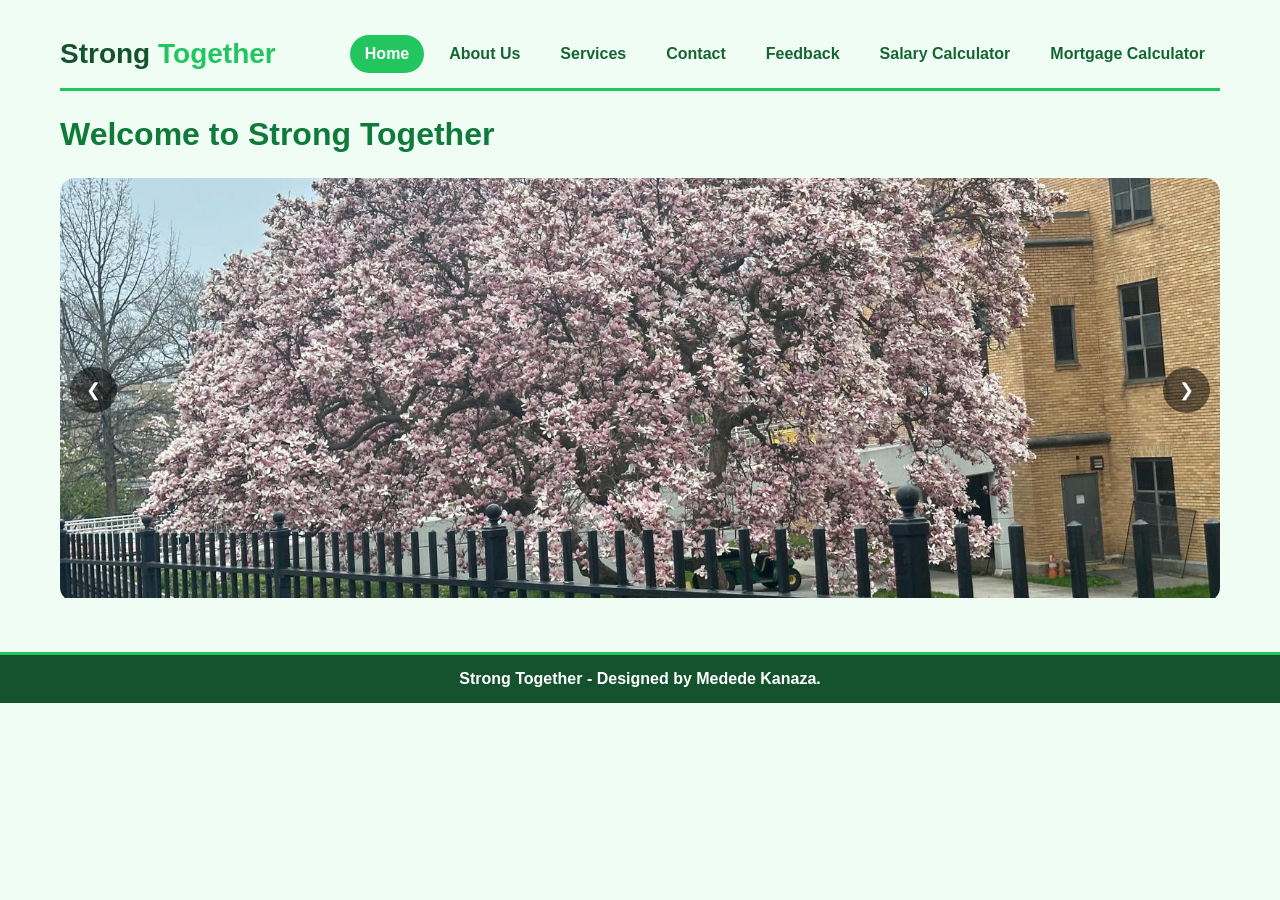
==== commit 82716f41: "Add files via upload" ====
--- a/index.html
+++ b/index.html
@@ -159,11 +159,8 @@
         <li><a href="services.html">Services</a></li>
         <li><a href="contact.html">Contact</a></li>
         <li><a href="feedback.html">Feedback</a></li>
-        <li><a href="signup.html">Sign Up</a></li>
-        <li><a href="phploops.html" target="_blank">PHP Loops</a></li>
-        <li><a href="randomvalues.php" target="_blank">Random Values</a></li>
-        <li><a href="styled-invoice.html" target="_blank">Invoice</a></li>
-        <li><a href="salary-calculator.html" target="_blank">Salary Calc</a></li>
+       <li><a href="paycheck.html">Salary Calculator</a></li>
+		<li><a href="mortgage.html">Mortgage Calculator</a></li>
     </ul>
 </header>
 
@@ -208,4 +205,4 @@
 </script>
 
 </body>
-</html>+</html>
